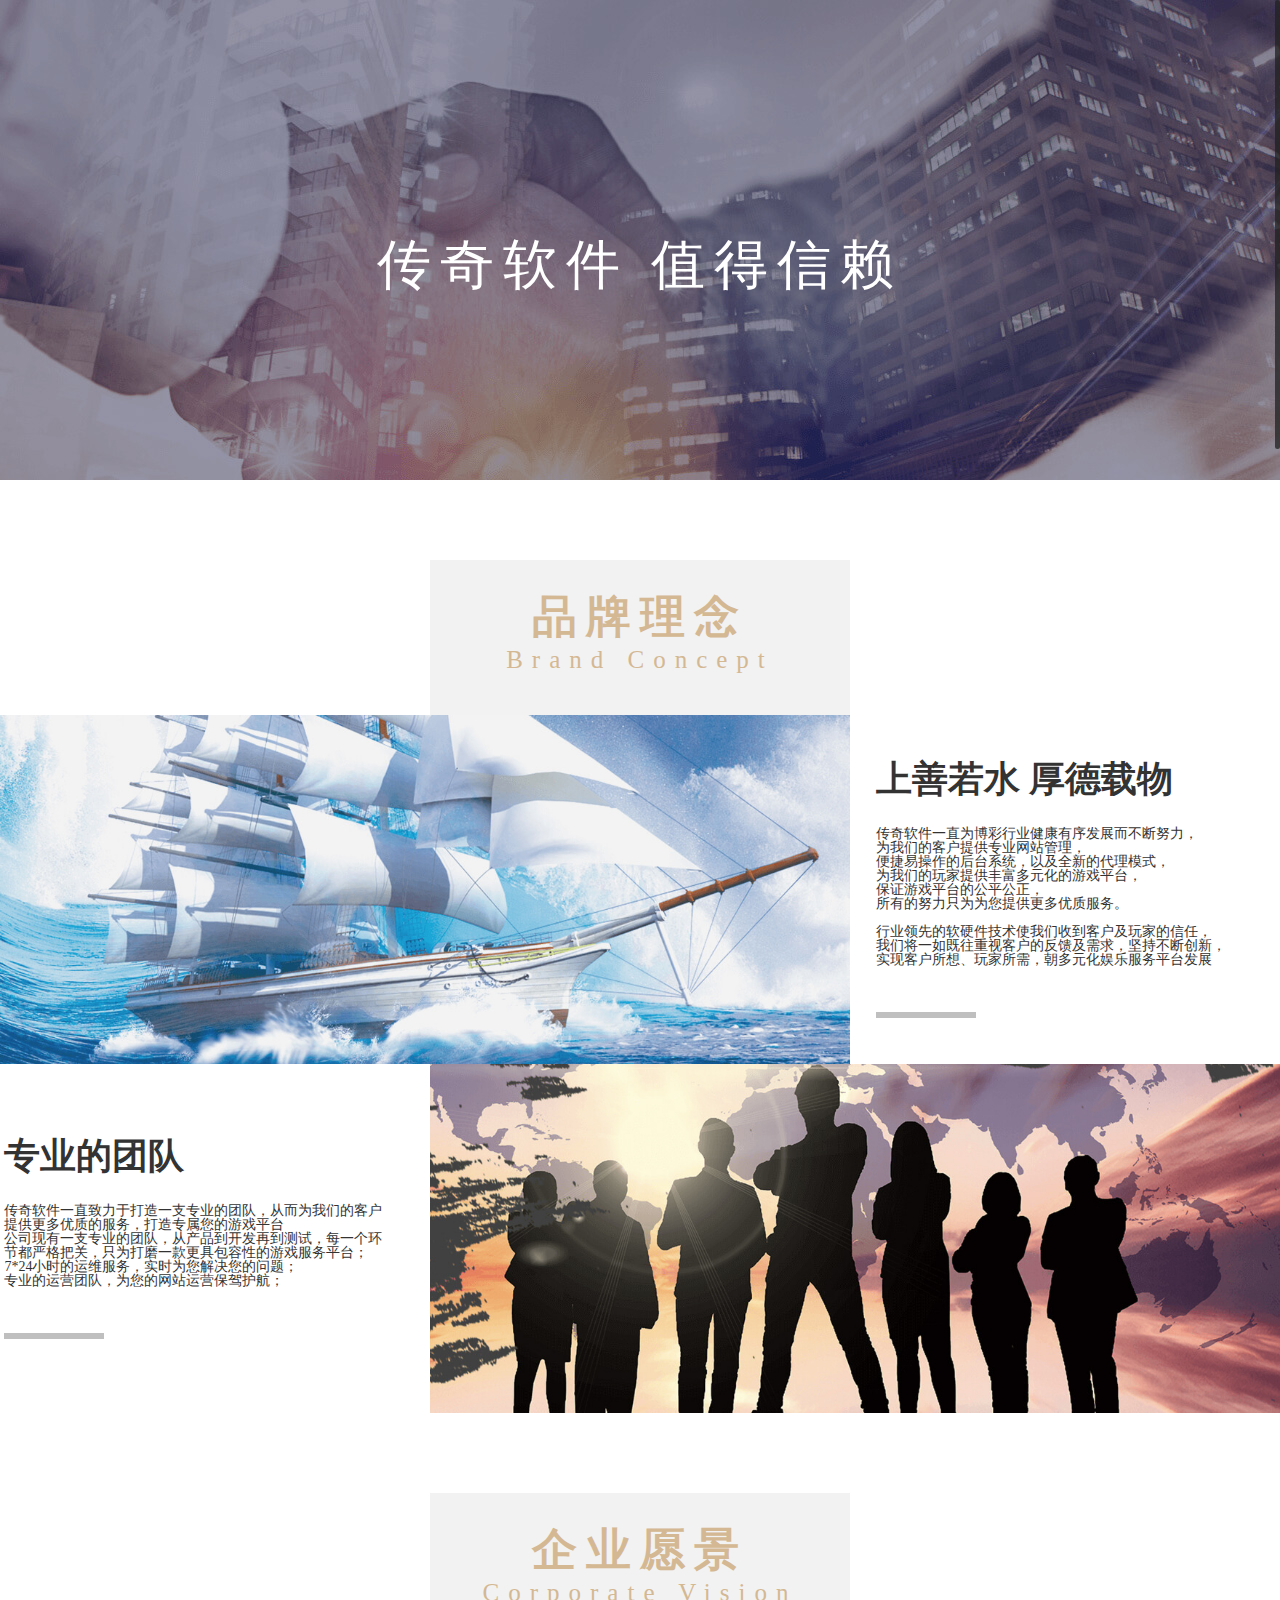
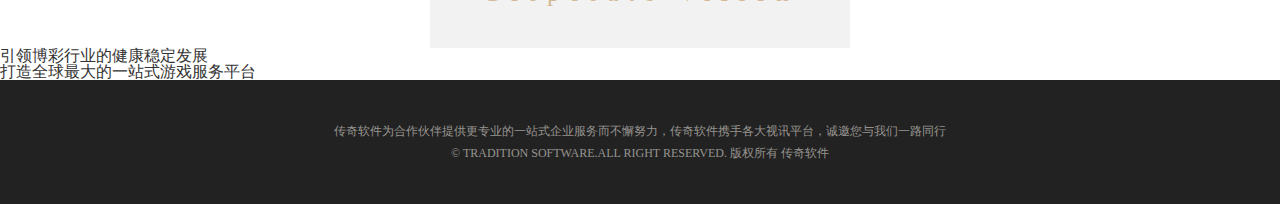
==== about.html @ b83f034d "20181106_up" ====
<!DOCTYPE html>
<html lang="en">

<head>
    <!-- Global site tag (gtag.js) - Google Analytics -->
    <script async src="https://www.googletagmanager.com/gtag/js?id=UA-107870706-2"></script>
    <script src="js/ga.js"></script>
    <!--gaend-->
    <meta charset="UTF-8">
    <meta name="viewport" content="width=device-width, initial-scale=1.0, user-scalable=no">
    <meta http-equiv="X-UA-Compatible" content="ie=edge">
    <title>关于我们</title>
    <link href="css/bootstrap.min.css" rel="stylesheet">
    <link rel="stylesheet" href="css/icomoon.css">
    <link rel="stylesheet" href="css/slick-theme.css">
    <link rel="stylesheet" href="css/slick.css">
    <link rel="stylesheet" href="css/animate.css">
	<link rel="stylesheet" href="css/colorbox.css">
    <link rel="stylesheet" href="stylesheets/style.css">
</head>
<style>

</style>

<body>
    <div>
        <div class="navbar anvbar-custom navbar-default navbar-fixed-top" role="navigation"></div>
        <section id="about">
            <div class="inpagetitlebanner abouttitlebanner">
                <div class="wow fadeInRight titlebannertxt">传奇软件 值得信赖</div>
            </div>
            <section>
                <div class="titlebox">
                    <h1 class="title parttitle">品牌理念
                        <div class="stitle">Brand Concept</div>
                    </h1>
                </div>
                <div class="rowbox">
                    <div class="img aboutpic_01">
                        <img src="images/about_01.jpg" alt="">
                    </div>
                    <article>
                        <div class="txtbox">
                            <div class="title">上善若水 厚德载物</div>
                            <div class="txt">
                                传奇软件一直为博彩行业健康有序发展而不断努力，<br/>
                                为我们的客户提供专业网站管理，<br/>
                                便捷易操作的后台系统，以及全新的代理模式，<br/>
                                为我们的玩家提供丰富多元化的游戏平台，<br/>
                                保证游戏平台的公平公正，<br/>
                                所有的努力只为为您提供更多优质服务。<br/><br/>

                                行业领先的软硬件技术使我们收到客户及玩家的信任，<br/>
                                我们将一如既往重视客户的反馈及需求，坚持不断创新，<br/>
                                实现客户所想、玩家所需，朝多元化娱乐服务平台发展
                            </div>
                            <div class="txtline"></div> 
                        </div>
                        
                    </article>
                </div>
                <div class="rowbox">
                    <article>
                        <div class="txtbox lefttxtbox">
                            <div class="title">专业的团队</div>
                            <div class="txt">
                                传奇软件一直致力于打造一支专业的团队，从而为我们的客户提供更多优质的服务，打造专属您的游戏平台
                                <ul class="list">
                                    <li>公司现有一支专业的团队，从产品到开发再到测试，每一个环节都严格把关，只为打磨一款更具包容性的游戏服务平台；</li>
                                    <li>7*24小时的运维服务，实时为您解决您的问题；</li>
                                    <li>专业的运营团队，为您的网站运营保驾护航；</li>
                                </ul>
                            </div>
                            <div class="txtline"></div>
                        </div>
                        
                    </article>
                    <div class="img">
                        <img src="images/about_02.jpg" alt="">
                    </div>
                </div>
            </section>
            <section>
                <div class="titlebox">
                    <h1 class="title parttitle">企业愿景
                        <div class="stitle">Corporate Vision </div>
                    </h1>
                </div>
                <div class="rowbox">
                    <div class="title">
                        引领博彩行业的健康稳定发展<br/>打造全球最大的一站式游戏服务平台
                    </div>
                </div>
            </section>

        </section>
        <footer>
        </footer>
        <a href="# " class="toTop " href="# " title="top ">
            <span>
                <p class="arrow">
                </p>
            </span>
        </a>
    </div>
</body>
<script src="js/jquery-2.1.0.min.js"></script>
<script src="js/bootstrap.min.js"></script>
<script src="js/jquery.nicescroll.min.js"></script>
<script src="js/wow.min.js"></script>
<script src="js/jquery.colorbox.js"></script>
<script src="js/vue.js "></script>
<script src="js/data.js "></script>
<script src="js/slick.js "></script>
<script src="js/script.js"></script>
<script>
    var newsBanner;
    var Newsmodal = false;

    function ShowLightBox(light_box, boxModal) {
        document.getElementById(light_box).style.display = 'block';
        document.getElementById('fade').style.display = 'block';
        newsBanner = light_box;
        if (boxModal)
            Newsmodal = true;
        else Newsmodal = false;

    }

    function HideLightBox() {
        if (document.getElementById(newsBanner)) {
            document.getElementById(newsBanner).style.display = 'none';
            document.getElementById('fade').style.display = 'none';
            newsBanner = '';
        }
    }
    /*$(function(){
    	if(!getCookies("cancelAlert2")){
    	 initoutalertbox_fn0();
    	 addCookie("cancelAlert2","1",1);
       }
    })*/
    
    $(".searchbtn_mb,.prepage").click(function () {
            $(".searchbox_mb").toggleClass("searchactive");
        });
    $(".alertinfbox").click(function () {
        setTimeout('initoutalertbox_fn0()', 50) ;
    	;
    });
    $(".alertinfbox1").click(function () {
        setTimeout('initoutalertbox_fn1()', 50);
    });
    
    function initoutalertbox_fn0(){
        var alertboxw = $(window).width();
        if (alertboxw > 1200) { alertboxw = 1200; }
        var $form = $("#alertbox");
        $.colorbox({
            //iframe: true,
            inline: true,
            href: $form,
            width: alertboxw, //燈箱中間區塊的寬度
            fixed: true
        });
    }
    function initoutalertbox_fn1() {
        var alertboxw = $(window).width();
        if (alertboxw > 1200) { alertboxw = 1200; }
        var $form = $("#alertbox1");
        $.colorbox({
            //iframe: true,
            inline: true,
            href: $form,
            width: alertboxw, //燈箱中間區塊的寬度
            fixed: true
        });
    }
</script>

</html>
---- css/icomoon.css ----
@font-face {
  font-family: 'icomoon';
  src:  url('fonts/icomoon.eot?yfijqb');
  src:  url('fonts/icomoon.eot?yfijqb#iefix') format('embedded-opentype'),
    url('fonts/icomoon.ttf?yfijqb') format('truetype'),
    url('fonts/icomoon.woff?yfijqb') format('woff'),
    url('fonts/icomoon.svg?yfijqb#icomoon') format('svg');
  font-weight: normal;
  font-style: normal;
}

[class^="icon-"], [class*=" icon-"] {
  /* use !important to prevent issues with browser extensions that change fonts */
  font-family: 'icomoon' !important;
  speak: none;
  font-style: normal;
  font-weight: normal;
  font-variant: normal;
  text-transform: none;
  line-height: 1;

  /* Better Font Rendering =========== */
  -webkit-font-smoothing: antialiased;
  -moz-osx-font-smoothing: grayscale;
}

.icon-contact_message:before {
  content: "\e900";
  color: #000;
}
.icon-contact_name:before {
  content: "\e901";
}
.icon-contact_phone:before {
  content: "\e902";
}
.icon-index_02_svg01:before {
  content: "\e903";
  color: #000;
}
.icon-index_02_svg02:before {
  content: "\e904";
  color: #000;
}
.icon-index_02_svg03:before {
  content: "\e905";
  color: #000;
}
.icon-index_02_svg04:before {
  content: "\e906";
  color: #000;
}
.icon-index_02_svg05:before {
  content: "\e907";
  color: #000;
}
.icon-index_02_svg06:before {
  content: "\e908";
  color: #000;
}
.icon-information_download:before {
  content: "\e909";
}
.icon-information_news:before {
  content: "\e90a";
}
.icon-information_product:before {
  content: "\e90b";
}
.icon-information_search:before {
  content: "\e90c";
}
.icon-information_version:before {
  content: "\e90d";
}
.icon-mobile_main01:before {
  content: "\e90e";
}
.icon-mobile_main02:before {
  content: "\e90f";
}
.icon-mobile_main03:before {
  content: "\e910";
}
.icon-mobile_main04:before {
  content: "\e911";
}
.icon-mobile_main05:before {
  content: "\e912";
}
.icon-mobile_main06:before {
  content: "\e913";
}
.icon-mobile_main07:before {
  content: "\e914";
}
.icon-contact_mail:before {
  content: "\e915";
}
.icon-chevron-right:before {
  content: "\e916";
}
---- css/colorbox.css ----
/*
    Colorbox Core Style:
    The following CSS is consistent between example themes and should not be altered.
*/
#colorbox, #cboxOverlay, #cboxWrapper{position:absolute; top:0; left:0; z-index:9999; overflow:hidden;}
#cboxOverlay{position:fixed; width:100%; height:100%;}
#cboxMiddleLeft, #cboxBottomLeft{clear:left;}
#cboxContent{position:relative;}
#cboxLoadedContent{overflow:auto; -webkit-overflow-scrolling: touch;}
#cboxTitle{margin:0;}
#cboxLoadingOverlay, #cboxLoadingGraphic{position:absolute; top:0; left:0; width:100%; height:100%;}
#cboxPrevious, #cboxNext, #cboxClose, #cboxSlideshow{cursor:pointer;}
.cboxPhoto{float:left; margin:auto; border:0; display:block; max-width:none; -ms-interpolation-mode:bicubic;}
.cboxIframe{width:100%; height:100%; display:block; border:0;}
#colorbox, #cboxContent, #cboxLoadedContent{box-sizing:content-box; -moz-box-sizing:content-box; -webkit-box-sizing:content-box;}

/* 
    User Style:
    Change the following styles to modify the appearance of Colorbox.  They are
    ordered & tabbed in a way that represents the nesting of the generated HTML.
*/
#cboxOverlay{background:#000;}
#colorbox{outline:0;}
    #cboxContent{margin-top:20px;background:#000;}
        .cboxIframe{background:#fff;}
        #cboxError{padding:50px; border:1px solid #ccc;}
        #cboxLoadedContent{border:5px solid #000; background:#fff;}
        #cboxTitle{position:absolute; top:-15px; left:0;color:#fffae6;font-size: 12px; padding-left:7px;}
        #cboxCurrent{position:absolute; top:-15px; right:0px;color:#2a2a2a;font-size: 12px; padding-right:7px;}
        #cboxLoadingGraphic{background:url(../images/loading.gif) no-repeat center center;}

        /* these elements are buttons, and may need to have additional styles reset to avoid unwanted base styles */
        #cboxPrevious, #cboxNext, #cboxSlideshow, #cboxClose {border:0; padding:0; margin:0; overflow:visible; width:auto; background:none; }
        
        /* avoid outlines on :active (mouseclick), but preserve outlines on :focus (tabbed navigating) */
        #cboxPrevious:active, #cboxNext:active, #cboxSlideshow:active, #cboxClose:active {outline:0;}
        
        #cboxSlideshow{position:absolute; top:-20px; right:90px;color:#fffae6;font-size: 12px;}
        #cboxPrevious{position:absolute; top:50%; left:5px; margin-top:-32px; background:url(../images/controls.png) no-repeat top left; width:28px; height:65px; text-indent:-9999px;}
        #cboxPrevious:hover{background-position:bottom left;}
        #cboxNext{position:absolute; top:50%; right:5px; margin-top:-32px; background:url(../images/controls.png) no-repeat top right; width:28px; height:65px; text-indent:-9999px;}
        #cboxNext:hover{background-position:bottom right;}
        #cboxClose{position:absolute; top:5px; right:30px; display:block; background:url(../images/controls.png) no-repeat top center; width:38px; height:19px; text-indent:-9999px;}
        #cboxClose:hover{background-position:bottom center;}
---- stylesheets/style.css ----
@charset "UTF-8";
/* Welcome to Compass.
 * In this file you should write your main styles. (or centralize your imports)
 * Import this file using the following HTML or equivalent:
 * <link href="/stylesheets/screen.css" media="screen, projection" rel="stylesheet" type="text/css" /> */
/* http://meyerweb.com/eric/tools/css/reset/ 
   v2.0 | 20110126
   License: none (public domain)
*/
/* line 6, ../sass/reset.scss */
html, body, div, span, applet, object, iframe, h1, h2, h3, h4, h5, h6, p, blockquote, pre, a, abbr, acronym, address, big, cite, code, del, dfn, em, img, ins, kbd, q, s, samp, small, strike, strong, sub, sup, tt, var, b, u, i, center, dl, dt, dd, ol, ul, li, fieldset, form, label, legend, table, caption, tbody, tfoot, thead, tr, th, td, article, aside, canvas, details, embed, figure, figcaption, footer, header, hgroup, menu, nav, output, ruby, section, summary, time, mark, audio, video {
  margin: 0;
  padding: 0;
  border: 0;
  font-size: 100%;
  font: inherit;
  vertical-align: baseline;
}

/* HTML5 display-role reset for older browsers */
/* line 16, ../sass/reset.scss */
article, aside, details, figcaption, figure, footer, header, hgroup, menu, nav, section {
  display: block;
}

/* line 19, ../sass/reset.scss */
body {
  line-height: 1;
}

/* line 22, ../sass/reset.scss */
ol, ul {
  list-style: none;
}

/* line 25, ../sass/reset.scss */
blockquote, q {
  quotes: none;
}

/* line 29, ../sass/reset.scss */
blockquote:before, blockquote:after {
  content: '';
  content: none;
}

/* line 34, ../sass/reset.scss */
q:before, q:after {
  content: '';
  content: none;
}

/* line 38, ../sass/reset.scss */
table {
  border-collapse: collapse;
  border-spacing: 0;
}

/*zindex*/
/*linear-gradient*/
/*specify*/
/*keyframes*/
/*Responsive*/
/*radius*/
/*boxshadow*/
/*POS*/
/*clearfix*/
/*changebg*/
/*gridbox*/
/* line 37, ../sass/style.scss */
* {
  font: normal 14px/20px "Microsoft Yahei";
}

/* line 40, ../sass/style.scss */
a {
  text-decoration: none;
}

/*
*********useage*********
@include POS(475px,75px);
@include css3(transition,all 1s ease);
@include css3(box-shadow,0px 0px 14px #ffffff);
@include css3(border-radius,20px);
border: 2px solid #6d4b00;
left: calc(50% - 82.5px);
@include linear-gradient(#db3542, #bc2741);
@include range-width-in(0,0){}
@include ellipsistext();
@include linear-gradient($top, $bottom);

.btn_face{
    @include btn_style_face($color_main ,65px ,30px,$radius);
    @include hover_light();
}
.btn_line{
    @include btn_style_line($color_main ,65px ,30px,$radius);
}
.tablebox{
    @include table_style();
}


@media screen and (min-width: 0px) and (max-width:640px) {}
@media screen and (min-width: 641px) and (max-width:1200px) {}
@media screen and (min-width: 1201px) and (max-width:2000px) {}

*********animation*********
@include css3(transition,all 1s ease);
@include css3(animation,opacitylight 2s infinite linear);
@include keyframes(opacitylight) {
    0% {
        opacity: 0;
    }
    50% {
        opacity: 1;
    }
    100% {
        opacity: 0;
    }
}
*/
/*
@if $point == bigpc
    @media only screen and (max-width: 1440px)
        @content 
@if $point == pc
    @media only screen and (max-width: 1024px)
        @content 
@else if $point == pad 
    @media only screen and (max-width: 768px)  
        @content 
@else if $point == mobile 
    @media only screen and (max-width: 425px)   
        @content
*/
/* line 210, ../sass/style.scss */
body {
  background: #fff;
  font-family: "Microsoft Yahei";
}

/* line 215, ../sass/style.scss */
a {
  text-decoration: none;
}

/* line 219, ../sass/style.scss */
li {
  list-style: none;
}

/* line 223, ../sass/style.scss */
.stxt {
  font-size: 14px;
  line-height: 25px;
}

/* line 227, ../sass/style.scss */
.stitle {
  font-size: 18px;
  line-height: 50px;
  font-weight: 900;
}

/* line 233, ../sass/style.scss */
select {
  -webkit-box-shadow: 0px 0px 14px #ffffff;
  -moz-box-shadow: 0px 0px 14px #ffffff;
  -ms-box-shadow: 0px 0px 14px #ffffff;
  -o-box-shadow: 0px 0px 14px #ffffff;
  box-shadow: 0px 0px 14px #ffffff;
  border: 0px;
  line-height: 30px;
  height: 30px;
  padding: 0 7px;
  /*很关键：将默认的select选择框样式清除*/
  appearance: none;
  -moz-appearance: none;
  -webkit-appearance: none;
  padding-right: 20px;
  cursor: pointer;
  min-width: 80px;
}

/* line 249, ../sass/style.scss */
input {
  border: 1px solid #3e8ef0;
  background: transparent;
  line-height: 28px;
  height: 28px;
  padding: 0 10px;
  -webkit-transition: all 0.2s ease;
  -moz-transition: all 0.2s ease;
  -ms-transition: all 0.2s ease;
  -o-transition: all 0.2s ease;
  transition: all 0.2s ease;
  width: 145px;
}

/* line 258, ../sass/style.scss */
.visual {
  min-height: 100vh;
  color: #fff;
  padding: 1em;
  position: relative;
  overflow: hidden;
  display: -webkit-flex;
  display: flex;
  align-items: center;
  -webkit-align-items: center;
}

/* line 266, ../sass/style.scss */
.inpage_full {
  padding: 1em 1em 8em 1em;
  min-height: 100vh;
  display: -webkit-flex;
  display: -ms-flexbox;
  display: flex;
  -webkit-align-items: center;
  -ms-flex-align: center;
  align-items: center;
}
/* line 275, ../sass/style.scss */
.inpage_full .container {
  z-index: 5;
  position: relative;
}
@media screen and (min-width: 0) and (max-width: 767px) {
  /* line 266, ../sass/style.scss */
  .inpage_full {
    padding: 10% 1em 10% 1em;
  }
  /* line 281, ../sass/style.scss */
  .inpage_full .container {
    padding: 15px;
  }
}

/* line 286, ../sass/style.scss */
.wrapper {
  width: 100%;
  height: auto;
  margin: 0 auto;
  min-width: 1000px;
}

/* line 292, ../sass/style.scss */
.wrapper_in {
  max-width: 1000px;
  width: 100%;
  height: 100%;
  margin: 0 auto;
  position: relative;
}

/* line 299, ../sass/style.scss */
.gridbox li {
  height: 100px;
  float: left;
  margin-right: 5%;
  margin-bottom: 5%;
  width: 16%;
  background: #000;
}
/* line 181, ../sass/mixin.scss */
.gridbox li:nth-child(5n) {
  margin-right: 0;
}
/* line 303, ../sass/style.scss */
.gridbox li img {
  width: 100%;
}

@media screen and (min-width: 0) and (max-width: 767px) {
  /* line 307, ../sass/style.scss */
  .pc_show {
    display: none;
  }
}

/* line 312, ../sass/style.scss */
.mb_show {
  display: none;
}
@media screen and (min-width: 0) and (max-width: 767px) {
  /* line 312, ../sass/style.scss */
  .mb_show {
    display: block;
  }
}

/* line 318, ../sass/style.scss */
.fullbtn {
  width: 180px;
  height: 50px;
  color: #fff;
  background: #c6b694;
  line-height: 50px;
  text-align: center;
  cursor: pointer;
  vertical-align: middle;
  padding: 0 5px;
  -webkit-border-radius: 4px;
  -moz-border-radius: 4px;
  -ms-border-radius: 4px;
  -o-border-radius: 4px;
  border-radius: 4px;
  position: relative;
}
/* line 95, ../sass/style.scss */
.fullbtn:after {
  width: 100%;
  height: 100%;
  top: 0;
  left: 0;
  position: absolute;
  content: "";
  background: rgba(255, 255, 255, 0);
  -webkit-transition: all 0.2s ease;
  -moz-transition: all 0.2s ease;
  -ms-transition: all 0.2s ease;
  -o-transition: all 0.2s ease;
  transition: all 0.2s ease;
}
/* line 107, ../sass/style.scss */
.fullbtn:hover:after {
  background: rgba(255, 255, 255, 0.25);
}

/*navbar*/
/* line 323, ../sass/style.scss */
.navbar {
  -webkit-transition: all 0.3s ease;
  -moz-transition: all 0.3s ease;
  -ms-transition: all 0.3s ease;
  -o-transition: all 0.3s ease;
  transition: all 0.3s ease;
  top: -100px;
  background-color: rgba(0, 0, 0, 0.8);
  -webkit-animation: navin 0.3s linear forwards;
  -moz-animation: navin 0.3s linear forwards;
  -ms-animation: navin 0.3s linear forwards;
  -o-animation: navin 0.3s linear forwards;
  animation: navin 0.3s linear forwards;
}
@-webkit-keyframes navin {
  0% {
    opacity: 0;
    top: -100px;
  }
  100% {
    opacity: 1;
    top: 0;
  }
}
@-moz-keyframes navin {
  0% {
    opacity: 0;
    top: -100px;
  }
  100% {
    opacity: 1;
    top: 0;
  }
}
@-o-keyframes navin {
  0% {
    opacity: 0;
    top: -100px;
  }
  100% {
    opacity: 1;
    top: 0;
  }
}
@keyframes navin {
  0% {
    opacity: 0;
    top: -100px;
  }
  100% {
    opacity: 1;
    top: 0;
  }
}
@media screen and (min-width: 0) and (max-width: 425px) {
  /* line 323, ../sass/style.scss */
  .navbar {
    background-color: #040227;
  }
}

@media screen and (min-width: 0) and (max-width: 767px) {
  /* line 342, ../sass/style.scss */
  .navbar-nav {
    margin-top: 0px;
  }
}

/* line 347, ../sass/style.scss */
.navbar-default {
  border-color: transparent;
}
/* line 349, ../sass/style.scss */
.navbar-default .navbar-nav > li > a {
  line-height: 45px;
  color: #fff;
  text-align: center;
  padding: 10px 20px;
  font-weight: 100;
}
@media screen and (min-width: 0) and (max-width: 768px) {
  /* line 349, ../sass/style.scss */
  .navbar-default .navbar-nav > li > a {
    line-height: 30px;
  }
}
@media screen and (min-width: 0) and (max-width: 1024px) {
  /* line 349, ../sass/style.scss */
  .navbar-default .navbar-nav > li > a {
    padding: 10px;
  }
}
/* line 361, ../sass/style.scss */
.navbar-default .navbar-nav > li > a:hover, .navbar-default .navbar-nav > li > a:focus {
  color: rgba(255, 255, 255, 0.8);
}
/* line 366, ../sass/style.scss */
.navbar-default .activecolor a {
  color: #d4b893 !important;
}

/* line 371, ../sass/style.scss */
.navbar-collapse {
  max-height: 100%;
}

/* line 374, ../sass/style.scss */
.navbar-brand {
  padding: 0 8px;
}
@media screen and (min-width: 0) and (max-width: 768px) {
  /* line 374, ../sass/style.scss */
  .navbar-brand {
    padding: 0;
  }
}
/* line 379, ../sass/style.scss */
.navbar-brand img {
  height: 60px;
  margin: 0 1.2vw;
}
@media screen and (min-width: 0) and (max-width: 768px) {
  /* line 379, ../sass/style.scss */
  .navbar-brand img {
    height: 50px;
  }
}

/* line 387, ../sass/style.scss */
.navbar-toggle {
  margin-top: 15px;
  border: none !important;
}
/* line 390, ../sass/style.scss */
.navbar-toggle:hover {
  background-color: transparent !important;
}
/* line 393, ../sass/style.scss */
.navbar-toggle span.icon-bar {
  position: relative;
  -webkit-transition: 0.3s;
  -moz-transition: 0.3s;
  -ms-transition: 0.3s;
  -o-transition: 0.3s;
  transition: 0.3s;
}

/* line 400, ../sass/style.scss */
.navbar-toggle:not(.collapsed) span.icon-bar:nth-child(2) {
  top: 6px;
  -webkit-transform: rotate(45deg);
  -moz-transform: rotate(45deg);
  -ms-transform: rotate(45deg);
  -o-transform: rotate(45deg);
  transform: rotate(45deg);
}
/* line 405, ../sass/style.scss */
.navbar-toggle:not(.collapsed) span.icon-bar:nth-child(3) {
  opacity: 0;
}
/* line 408, ../sass/style.scss */
.navbar-toggle:not(.collapsed) span.icon-bar:nth-child(4) {
  top: -6px;
  -webkit-transform: rotate(-45deg);
  -moz-transform: rotate(-45deg);
  -ms-transform: rotate(-45deg);
  -o-transform: rotate(-45deg);
  transform: rotate(-45deg);
}

/* line 414, ../sass/style.scss */
.navbar-default .navbar-toggle:hover, .navbar-default .navbar-toggle:focus {
  background: rgba(255, 255, 255, 0.2);
}

/* line 417, ../sass/style.scss */
.navbar-default .navbar-nav > .open > a, .navbar-default .navbar-nav > .open > a:hover, .navbar-default .navbar-nav > .open > a:focus {
  background-color: transparent;
  color: #fff;
}

/* line 421, ../sass/style.scss */
.navbar-color, .custom-collapse {
  background-color: #03030a;
  -webkit-transform: 1.2s;
  -moz-transform: 1.2s;
  -ms-transform: 1.2s;
  -o-transform: 1.2s;
  transform: 1.2s;
}

/* line 427, ../sass/style.scss */
.dropdown-menu {
  color: #040227;
  background-color: white;
  border: 1px solid rgba(4, 2, 39, 0.7);
  border-top: 3px solid rgba(4, 2, 39, 0.7);
  box-shadow: 0 0 5px rgba(0, 0, 0, 0.05);
}
@media screen and (min-width: 0) and (max-width: 768px) {
  /* line 427, ../sass/style.scss */
  .dropdown-menu {
    width: 100%;
    border: none;
  }
}
/* line 437, ../sass/style.scss */
.dropdown-menu li {
  padding: 10px 5px;
}
@media screen and (min-width: 0) and (max-width: 768px) {
  /* line 437, ../sass/style.scss */
  .dropdown-menu li {
    background-color: rgba(255, 255, 255, 0.8);
    color: #444;
    width: 100%;
  }
}

/* line 448, ../sass/style.scss */
.dropdown:hover > .dropdown-menu {
  background-color: white;
  display: block;
}

/* line 452, ../sass/style.scss */
.dropdown-menu > li > a {
  text-align: center;
}

/* line 455, ../sass/style.scss */
.dropdown-menu > li > a:hover {
  transition: all 0.5s;
  background-color: transparent;
  color: #ff6d00;
}

/* line 460, ../sass/style.scss */
.navbar-nav .open .dropdown-menu {
  position: static;
  float: none;
  width: auto;
  margin-top: 0;
  background-color: transparent;
  border: 0;
  box-shadow: none;
}

/* line 469, ../sass/style.scss */
.inpagetitlebanner {
  width: 100%;
  min-height: 480px;
  background-attachment: fixed;
  background-position: top center;
  background-size: 1920px 480px;
  background-repeat: no-repeat;
  color: #fff;
  font-size: 60px;
  font-size: 6vmin;
  letter-spacing: 10px;
  letter-spacing: 1vmin;
  padding-top: 50px;
}
@media screen and (min-width: 0) and (max-width: 768px) {
  /* line 469, ../sass/style.scss */
  .inpagetitlebanner {
    font-size: 30px;
    font-size: 8vmin;
    letter-spacing: 6px;
    letter-spacing: 2vmin;
    background-size: cover;
    background-attachment: scroll;
    min-height: 300px;
  }
}

/*scroll next*/
/* line 493, ../sass/style.scss */
a.scroll {
  color: #fff;
  position: absolute;
  bottom: 50px;
  left: 50%;
  z-index: 2;
  display: inline-block;
  -webkit-transform: translate(-50%, -50%);
  -moz-transform: translate(-50%, -50%);
  -ms-transform: translate(-50%, -50%);
  -o-transform: translate(-50%, -50%);
  transform: translate(-50%, -50%);
  letter-spacing: 0.1em;
  text-decoration: none;
  transition: opacity 0.3s;
}
/* line 504, ../sass/style.scss */
a.scroll span.arrow {
  -webkit-transition: all 600ms cubic-bezier(0.17, 0.67, 0.83, 0.67);
  -moz-transition: all 600ms cubic-bezier(0.17, 0.67, 0.83, 0.67);
  -ms-transition: all 600ms cubic-bezier(0.17, 0.67, 0.83, 0.67);
  -o-transition: all 600ms cubic-bezier(0.17, 0.67, 0.83, 0.67);
  transition: all 600ms cubic-bezier(0.17, 0.67, 0.83, 0.67);
  -webkit-transform: rotate(-45deg);
  -moz-transform: rotate(-45deg);
  -ms-transform: rotate(-45deg);
  -o-transform: rotate(-45deg);
  transform: rotate(-45deg);
  position: absolute;
  top: 20px;
  left: 50%;
  border-left: 4px solid #fff;
  border-bottom: 4px solid #fff;
  border-radius: 4px;
  margin-left: -15px;
  box-sizing: border-box;
  width: 30px;
  height: 30px;
  -webkit-animation: moveopacitylight 1s infinite linear;
  -moz-animation: moveopacitylight 1s infinite linear;
  -ms-animation: moveopacitylight 1s infinite linear;
  -o-animation: moveopacitylight 1s infinite linear;
  animation: moveopacitylight 1s infinite linear;
}
@-webkit-keyframes moveopacitylight {
  0% {
    top: 10px;
    opacity: 0;
  }
  80% {
    opacity: 1;
  }
  100% {
    top: 30px;
    opacity: 0;
  }
}
@-moz-keyframes moveopacitylight {
  0% {
    top: 10px;
    opacity: 0;
  }
  80% {
    opacity: 1;
  }
  100% {
    top: 30px;
    opacity: 0;
  }
}
@-o-keyframes moveopacitylight {
  0% {
    top: 10px;
    opacity: 0;
  }
  80% {
    opacity: 1;
  }
  100% {
    top: 30px;
    opacity: 0;
  }
}
@keyframes moveopacitylight {
  0% {
    top: 10px;
    opacity: 0;
  }
  80% {
    opacity: 1;
  }
  100% {
    top: 30px;
    opacity: 0;
  }
}
/* line 533, ../sass/style.scss */
a.scroll_light {
  color: #d4b893;
}
/* line 535, ../sass/style.scss */
a.scroll_light span.arrow {
  border-left: 4px solid #d4b893;
  border-bottom: 4px solid #d4b893;
}

/* line 540, ../sass/style.scss */
h1.parttitle {
  color: #333333;
  font-size: 48px;
  font-size: 5vmin;
  letter-spacing: 10px;
  letter-spacing: 1vmin;
  width: 100%;
  text-align: center;
  font-weight: 900;
  margin: 40px auto;
  margin-top: 5rem;
}
@media screen and (min-width: 0) and (max-width: 768px) {
  /* line 540, ../sass/style.scss */
  h1.parttitle {
    font-size: 30px;
    font-size: 10vmin;
    letter-spacing: 10px;
    letter-spacing: 1vmin;
  }
}

/*alertbox*/
/* line 559, ../sass/style.scss */
#alerthind {
  display: none;
}

/* line 562, ../sass/style.scss */
#alertbox {
  padding-top: 60px;
}

/* line 563, ../sass/style.scss */
#alertbox1 {
  padding-top: 80px;
}

/* line 564, ../sass/style.scss */
#alertbox, #alertbox1 {
  color: #222222;
}
/* line 566, ../sass/style.scss */
#alertbox span.redtxt, #alertbox1 span.redtxt {
  color: #ff0000;
}
/* line 569, ../sass/style.scss */
#alertbox span.underline, #alertbox1 span.underline {
  text-decoration: underline;
}
/* line 572, ../sass/style.scss */
#alertbox .title, #alertbox1 .title {
  font-size: 30px;
  line-height: 60px;
  letter-spacing: 3px;
  text-align: center;
  color: #fff;
  font-weight: 100;
}
@media only screen and (max-width: 768px) {
  /* line 572, ../sass/style.scss */
  #alertbox .title, #alertbox1 .title {
    font-size: 30px;
    line-height: 40px;
  }
}
@media only screen and (max-width: 425px) {
  /* line 572, ../sass/style.scss */
  #alertbox .title, #alertbox1 .title {
    font-size: 16px;
    line-height: 35px;
  }
}
/* line 588, ../sass/style.scss */
#alertbox .titleline, #alertbox1 .titleline {
  width: 45px;
  margin: 10px auto;
  border-bottom: 1px solid #222222;
}
/* line 593, ../sass/style.scss */
#alertbox .time, #alertbox1 .time {
  color: #9f9f9f;
  text-align: center;
}
/* line 597, ../sass/style.scss */
#alertbox .txt, #alertbox1 .txt {
  width: 80%;
  margin: 15px auto;
  padding-bottom: 80px;
  color: #888888;
}
@media screen and (min-width: 0) and (max-width: 768px) {
  /* line 597, ../sass/style.scss */
  #alertbox .txt, #alertbox1 .txt {
    width: 95%;
  }
}
/* line 605, ../sass/style.scss */
#alertbox .txt .txtcenter, #alertbox1 .txt .txtcenter {
  text-align: center;
}
/* line 607, ../sass/style.scss */
#alertbox .txt .txtcenter a, #alertbox1 .txt .txtcenter a {
  text-decoration: none;
}
/* line 611, ../sass/style.scss */
#alertbox .txt .inpagebtn, #alertbox1 .txt .inpagebtn {
  background: #ff6d00;
  padding: 10px;
  margin: 15px auto;
  text-align: center;
  color: #fff;
  cursor: pointer;
}
/* line 619, ../sass/style.scss */
#alertbox .txt table, #alertbox1 .txt table {
  margin: 0 auto;
  width: 100%;
}
/* line 623, ../sass/style.scss */
#alertbox .txt table tr:nth-child(1), #alertbox1 .txt table tr:nth-child(1) {
  background-color: #888888;
  color: #fff;
}
/* line 627, ../sass/style.scss */
#alertbox .txt table tr td, #alertbox1 .txt table tr td {
  border: 1px solid #888888;
  text-align: center;
  padding: 10px 5px;
  line-height: 25px;
}
/* line 633, ../sass/style.scss */
#alertbox .txt table tr .datembnone, #alertbox1 .txt table tr .datembnone {
  display: none;
}
/* line 638, ../sass/style.scss */
#alertbox .txt .txtleft, #alertbox1 .txt .txtleft {
  text-align: left;
}
/* line 642, ../sass/style.scss */
#alertbox .txtmain, #alertbox1 .txtmain {
  font-size: 16px;
  font-weight: 900;
}
/* line 646, ../sass/style.scss */
#alertbox .alertbannerimg, #alertbox1 .alertbannerimg {
  width: 100%;
}
/* line 649, ../sass/style.scss */
#alertbox .alertcontent, #alertbox1 .alertcontent {
  min-height: 35vh;
  max-height: 70vh;
}
@media screen and (min-width: 0) and (max-width: 600px) {
  /* line 649, ../sass/style.scss */
  #alertbox .alertcontent, #alertbox1 .alertcontent {
    height: 85vh;
  }
}
/* line 656, ../sass/style.scss */
#alertbox .btnline, #alertbox1 .btnline {
  position: fixed;
  text-align: center;
  width: 100%;
  bottom: 10vh;
  left: 0;
  z-index: 10;
}
@media screen and (min-width: 0) and (max-width: 600px) {
  /* line 656, ../sass/style.scss */
  #alertbox .btnline, #alertbox1 .btnline {
    bottom: 2vh;
    height: 25vh;
  }
}
/* line 667, ../sass/style.scss */
#alertbox .btnline .alertbtn, #alertbox1 .btnline .alertbtn {
  display: inline-block;
  min-width: 250px;
  line-height: 50px;
  font-size: 20px;
  height: 50px;
  color: #fff;
  border: 2px solid #fff;
  border-radius: 50px;
  margin: 5px 20px;
  cursor: pointer;
  transition: all 0.3s;
}
@media screen and (min-width: 0) and (max-width: 600px) {
  /* line 667, ../sass/style.scss */
  #alertbox .btnline .alertbtn, #alertbox1 .btnline .alertbtn {
    background: #000;
  }
}
/* line 682, ../sass/style.scss */
#alertbox .btnline .alertbtn:hover, #alertbox1 .btnline .alertbtn:hover {
  background: #ffffff;
  color: #000;
}

/* line 690, ../sass/style.scss */
#alertbox1 .newsconttitlebox {
  position: relative;
  display: -webkit-flex;
  display: flex;
  align-items: center;
  -webkit-align-items: center;
  -webkit-justify-content: center;
  -ms-flex-pack: center;
  justify-content: center;
}
/* line 696, ../sass/style.scss */
#alertbox1 .newsconttitlebox .time {
  position: absolute;
  right: 0;
  bottom: 0;
}
/* line 701, ../sass/style.scss */
#alertbox1 .newsconttitlebox .title_active {
  background: #bb853d !important;
  color: #fff !important;
}
/* line 705, ../sass/style.scss */
#alertbox1 .newsconttitlebox .newtag {
  -webkit-border-radius: 20px;
  -moz-border-radius: 20px;
  -ms-border-radius: 20px;
  -o-border-radius: 20px;
  border-radius: 20px;
  background: #ffe6c4;
  color: #bb8033;
  line-height: 20px;
  font-size: 18px;
  padding: 5px 20px;
  margin-right: 10px;
}

/* line 717, ../sass/style.scss */
.newsalert .alertcontent {
  min-height: 35vh !important;
  max-height: 85vh !important;
}

/* line 721, ../sass/style.scss */
.alertboxtwo .alertcontent {
  height: 70vh !important;
}
@media screen and (min-width: 0) and (max-width: 600px) {
  /* line 723, ../sass/style.scss */
  .alertboxtwo .btnline {
    height: 15vh !important;
  }
}

/* line 730, ../sass/style.scss */
#cboxContent {
  background: none;
}
/* line 732, ../sass/style.scss */
#cboxContent #cboxClose {
  height: 26px;
  top: 16px;
  right: 10px;
}
/* line 737, ../sass/style.scss */
#cboxContent .newsconttitlebox {
  background: #D4B893;
  height: 60px;
  position: absolute;
  width: 100%;
  top: 0;
  -webkit-border-radius: 20px 20px 0 0;
  -moz-border-radius: 20px 20px 0 0;
  -ms-border-radius: 20px 20px 0 0;
  -o-border-radius: 20px 20px 0 0;
  border-radius: 20px 20px 0 0;
}
/* line 745, ../sass/style.scss */
#cboxContent #cboxLoadedContent {
  border: none;
  background: none;
  background: #fff;
  -ms-overflow-style: none;
  overflow: -moz-scrollbars-none;
  -webkit-border-radius: 20px;
  -moz-border-radius: 20px;
  -ms-border-radius: 20px;
  -o-border-radius: 20px;
  border-radius: 20px;
}
/* line 751, ../sass/style.scss */
#cboxContent #cboxLoadedContent::-webkit-scrollbar {
  width: 0 !important;
}
/* line 754, ../sass/style.scss */
#cboxContent button {
  transition: background 0s;
}
/* line 756, ../sass/style.scss */
#cboxContent button:hover {
  transition: background 0s;
}

/*index*/
/* line 759, ../sass/style.scss */
#index_main {
  background: url(../images/index_01.jpg) center;
  background-size: cover;
  background-attachment: fixed;
  display: -webkit-flex;
  display: flex;
  align-items: center;
  -webkit-align-items: center;
  position: relative;
  overflow: hidden;
}
/* line 766, ../sass/style.scss */
#index_main .stxt {
  color: #6581b4;
}

/* line 770, ../sass/style.scss */
#index_why {
  background: url(../images/index_02.jpg) center;
  background-size: cover;
  background-attachment: fixed;
}
/* line 775, ../sass/style.scss */
#index_why .rowbox li {
  padding: 2%;
  text-align: center;
  flex-grow: 1;
  cursor: pointer;
  width: calc(100% / 3);
}
@media screen and (min-width: 0) and (max-width: 768px) {
  /* line 775, ../sass/style.scss */
  #index_why .rowbox li {
    width: 100%;
  }
}
/* line 785, ../sass/style.scss */
#index_why .rowbox li:hover .circle {
  -webkit-transform: rotatey(360deg);
  -moz-transform: rotatey(360deg);
  -ms-transform: rotatey(360deg);
  -o-transform: rotatey(360deg);
  transform: rotatey(360deg);
}
/* line 787, ../sass/style.scss */
#index_why .rowbox li:hover .circle i:before {
  color: #525a67;
}
/* line 792, ../sass/style.scss */
#index_why .rowbox li .circle {
  -webkit-border-radius: 50%;
  -moz-border-radius: 50%;
  -ms-border-radius: 50%;
  -o-border-radius: 50%;
  border-radius: 50%;
  -webkit-transition: all 0.3s ease;
  -moz-transition: all 0.3s ease;
  -ms-transition: all 0.3s ease;
  -o-transition: all 0.3s ease;
  transition: all 0.3s ease;
  border: 3px solid #525a67;
  padding: 1.5em;
  display: table;
  margin: 0 auto;
}
/* line 800, ../sass/style.scss */
#index_why .rowbox li .circle i:before {
  -webkit-transition: all 0.3s ease;
  -moz-transition: all 0.3s ease;
  -ms-transition: all 0.3s ease;
  -o-transition: all 0.3s ease;
  transition: all 0.3s ease;
  font-size: 120px;
  color: #a9b1b7;
}

/* line 810, ../sass/style.scss */
#index_crate {
  background: url(../images/index_03.jpg) center;
  background-size: cover;
  background-attachment: fixed;
}
/* line 815, ../sass/style.scss */
#index_crate .rowbox li {
  background: url(../images/index_02_pagepic.png) top repeat;
  padding: 2%;
  margin: 1% .25%;
  text-align: center;
  flex-grow: 1;
  cursor: pointer;
  width: calc(98% / 4);
  min-height: 55vh;
  padding-top: 10%;
  -webkit-transition: all 0.3s ease;
  -moz-transition: all 0.3s ease;
  -ms-transition: all 0.3s ease;
  -o-transition: all 0.3s ease;
  transition: all 0.3s ease;
}
@media screen and (min-width: 0) and (max-width: 768px) {
  /* line 815, ../sass/style.scss */
  #index_crate .rowbox li {
    min-height: 40vh;
    width: 100%;
  }
  /* line 829, ../sass/style.scss */
  #index_crate .rowbox li .stitle {
    color: #d4b893 !important;
  }
  /* line 830, ../sass/style.scss */
  #index_crate .rowbox li .stxt {
    color: #d4b893 !important;
    margin-top: 5% !important;
  }
  /* line 831, ../sass/style.scss */
  #index_crate .rowbox li .circle {
    border: 1px solid #d4b893 !important;
  }
}
/* line 833, ../sass/style.scss */
#index_crate .rowbox li:nth-child(1) {
  background-position: 25%;
}
/* line 836, ../sass/style.scss */
#index_crate .rowbox li:nth-child(2) {
  background-position: 50%;
}
/* line 839, ../sass/style.scss */
#index_crate .rowbox li:nth-child(3) {
  background-position: 75%;
}
/* line 842, ../sass/style.scss */
#index_crate .rowbox li .circle {
  -webkit-border-radius: 50%;
  -moz-border-radius: 50%;
  -ms-border-radius: 50%;
  -o-border-radius: 50%;
  border-radius: 50%;
  -webkit-transition: all 0.3s ease;
  -moz-transition: all 0.3s ease;
  -ms-transition: all 0.3s ease;
  -o-transition: all 0.3s ease;
  transition: all 0.3s ease;
  display: -webkit-flex;
  display: flex;
  align-items: center;
  -webkit-align-items: center;
  border: 1px solid #8a8a96;
  margin: 0 auto;
  width: 65px;
  height: 65px;
}
/* line 850, ../sass/style.scss */
#index_crate .rowbox li .circle .stitle {
  font-size: 45px;
  color: #8a8a96;
  width: 100%;
}
/* line 856, ../sass/style.scss */
#index_crate .rowbox li .stxt {
  margin-top: 25%;
  font-size: 16px;
  line-height: 30px;
  color: #8a8a96;
  letter-spacing: 3px;
}
@media screen and (min-width: 769px) {
  /* line 866, ../sass/style.scss */
  #index_crate .rowbox li:hover {
    -webkit-transform: scale(1.1) !important;
    -moz-transform: scale(1.1) !important;
    -ms-transform: scale(1.1) !important;
    -o-transform: scale(1.1) !important;
    transform: scale(1.1) !important;
  }
  /* line 868, ../sass/style.scss */
  #index_crate .rowbox li:hover .stitle {
    color: #d4b893 !important;
  }
  /* line 869, ../sass/style.scss */
  #index_crate .rowbox li:hover .stxt {
    color: #d4b893;
  }
  /* line 870, ../sass/style.scss */
  #index_crate .rowbox li:hover .circle {
    border: 1px solid #d4b893;
  }
  /* line 874, ../sass/style.scss */
  #index_crate .rowbox:hover li {
    -webkit-transform: scale(0.9);
    -moz-transform: scale(0.9);
    -ms-transform: scale(0.9);
    -o-transform: scale(0.9);
    transform: scale(0.9);
  }
}

/* line 881, ../sass/style.scss */
#index_pay {
  background: url(../images/index_02.jpg) center;
  background-size: cover;
  background-attachment: fixed;
}
/* line 885, ../sass/style.scss */
#index_pay .container {
  width: 100% !important;
}
@media screen and (min-width: 0) and (max-width: 768px) {
  /* line 888, ../sass/style.scss */
  #index_pay .rowbox {
    -webkit-flex-direction: column;
    -ms-flex-direction: column;
    flex-direction: column;
  }
}
/* line 895, ../sass/style.scss */
#index_pay .rowbox .payimg img {
  width: 100%;
}
/* line 899, ../sass/style.scss */
#index_pay .rowbox > * {
  width: 50%;
  flex-grow: 1;
}
@media screen and (min-width: 0) and (max-width: 768px) {
  /* line 899, ../sass/style.scss */
  #index_pay .rowbox > * {
    width: 100%;
  }
}
/* line 907, ../sass/style.scss */
#index_pay .listbox {
  -webkit-flex-direction: column;
  -ms-flex-direction: column;
  flex-direction: column;
  padding: 8% 0;
}
/* line 912, ../sass/style.scss */
#index_pay .listbox li {
  flex-grow: 1;
  height: 25%;
}
@media screen and (min-width: 0) and (max-width: 768px) {
  /* line 912, ../sass/style.scss */
  #index_pay .listbox li {
    line-height: 20px;
    padding-bottom: 10px;
    font-size: 14px;
  }
}
@media screen and (min-width: 769px) {
  /* line 921, ../sass/style.scss */
  #index_pay .listbox li:before {
    content: '●';
    margin-right: 20px;
    color: #d4b893;
    font-size: 20px;
  }
}

/* line 931, ../sass/style.scss */
#index_newgame {
  background: url(../images/index_05.jpg) center;
  background-size: cover;
  background-attachment: fixed;
}
/* line 935, ../sass/style.scss */
#index_newgame .rowbox {
  -webkit-flex-direction: column;
  -ms-flex-direction: column;
  flex-direction: column;
  margin-top: 5%;
}
/* line 940, ../sass/style.scss */
#index_newgame .rowbox ul {
  display: -webkit-flex;
  display: flex;
  align-items: center;
  -webkit-align-items: center;
  -webkit-justify-content: space-between;
  -ms-flex-pack: justify;
  justify-content: space-between;
}
@media screen and (min-width: 0) and (max-width: 768px) {
  /* line 940, ../sass/style.scss */
  #index_newgame .rowbox ul {
    -webkit-flex-direction: column;
    -ms-flex-direction: column;
    flex-direction: column;
  }
}
/* line 950, ../sass/style.scss */
#index_newgame .rowbox ul li {
  margin-bottom: 3rem;
}
@media screen and (min-width: 0) and (max-width: 768px) {
  /* line 950, ../sass/style.scss */
  #index_newgame .rowbox ul li {
    margin-bottom: 1rem;
  }
}
/* line 957, ../sass/style.scss */
#index_newgame .rowbox ul:nth-child(1) li {
  flex-grow: 1;
}
@media screen and (min-width: 769px) {
  /* line 961, ../sass/style.scss */
  #index_newgame .rowbox ul:nth-child(1) li:first-child .contentball {
    margin-left: calc((200% - 400px)/3);
  }
  /* line 966, ../sass/style.scss */
  #index_newgame .rowbox ul:nth-child(1) li:last-child .contentball {
    margin-right: calc((200% - 400px)/3);
  }
}
/* line 974, ../sass/style.scss */
#index_newgame .rowbox .contentball {
  -webkit-border-radius: 50%;
  -moz-border-radius: 50%;
  -ms-border-radius: 50%;
  -o-border-radius: 50%;
  border-radius: 50%;
  width: 200px;
  height: 200px;
  display: -webkit-flex;
  display: flex;
  align-items: center;
  -webkit-align-items: center;
  background-size: cover;
  margin: 0 auto;
}
/* line 981, ../sass/style.scss */
#index_newgame .rowbox .contentball .stxt {
  width: 100%;
  text-align: center;
}
/* line 986, ../sass/style.scss */
#index_newgame .rowbox .contentball_01 {
  background-image: url(../images/index_05_newgame_01.png);
}
/* line 987, ../sass/style.scss */
#index_newgame .rowbox .contentball_02 {
  background-image: url(../images/index_05_newgame_02.png);
}
/* line 988, ../sass/style.scss */
#index_newgame .rowbox .contentball_03 {
  background-image: url(../images/index_05_newgame_03.png);
}
/* line 989, ../sass/style.scss */
#index_newgame .rowbox .contentball_04 {
  background-image: url(../images/index_05_newgame_04.png);
}
/* line 990, ../sass/style.scss */
#index_newgame .rowbox .contentball_05 {
  background-image: url(../images/index_05_newgame_05.png);
}

/* line 993, ../sass/style.scss */
#index_cooperate {
  min-height: 80vh;
}
@media screen and (min-width: 0) and (max-width: 768px) {
  /* line 995, ../sass/style.scss */
  #index_cooperate .container {
    width: 100%;
  }
}
/* line 1000, ../sass/style.scss */
#index_cooperate .btnbox {
  margin-top: 5%;
}
/* line 1002, ../sass/style.scss */
#index_cooperate .btnbox a {
  text-decoration: none;
}
/* line 1005, ../sass/style.scss */
#index_cooperate .btnbox .fullbtn {
  font-weight: 100;
  margin: 0 auto;
}
/* line 1010, ../sass/style.scss */
#index_cooperate .rowbox {
  -webkit-flex-wrap: nowrap;
  -ms-flex-wrap: nowrap;
  flex-wrap: nowrap;
}
@media screen and (min-width: 0) and (max-width: 768px) {
  /* line 1010, ../sass/style.scss */
  #index_cooperate .rowbox {
    -webkit-flex-wrap: wrap;
    -ms-flex-wrap: wrap;
    flex-wrap: wrap;
  }
}
/* line 1019, ../sass/style.scss */
#index_cooperate .rowbox li {
  flex-grow: 1;
  width: 20%;
  background-size: cover;
  background-position: center;
  -webkit-transition: all 0.3s ease;
  -moz-transition: all 0.3s ease;
  -ms-transition: all 0.3s ease;
  -o-transition: all 0.3s ease;
  transition: all 0.3s ease;
  cursor: pointer;
}
@media screen and (min-width: 0) and (max-width: 768px) {
  /* line 1019, ../sass/style.scss */
  #index_cooperate .rowbox li {
    width: 50%;
  }
}
@media screen and (min-width: 769px) {
  /* line 1030, ../sass/style.scss */
  #index_cooperate .rowbox li:hover:not(.lock) {
    width: 30%;
  }
  /* line 1032, ../sass/style.scss */
  #index_cooperate .rowbox li:hover:not(.lock) .logocard {
    filter: grayscale(0);
  }
}
/* line 1037, ../sass/style.scss */
#index_cooperate .rowbox li .logocard {
  filter: grayscale(100%);
  width: 100%;
  height: 360px;
  text-align: center;
  background: url(../images/index_06_cooperation_title.png) center bottom no-repeat;
  background-size: 105%;
  position: relative;
}
@media screen and (min-width: 0) and (max-width: 768px) {
  /* line 1037, ../sass/style.scss */
  #index_cooperate .rowbox li .logocard {
    filter: none;
    height: 300px;
  }
}
/* line 1049, ../sass/style.scss */
#index_cooperate .rowbox li .logocard .logocard_img {
  position: absolute;
  text-align: center;
  width: 100%;
  bottom: 0;
}
/* line 1054, ../sass/style.scss */
#index_cooperate .rowbox li .logocard .logocard_img img {
  width: 80%;
}
/* line 1061, ../sass/style.scss */
#index_cooperate .rowbox .company_01 {
  background-image: url(../images/index_06_cooperation_01.jpg);
}
/* line 1062, ../sass/style.scss */
#index_cooperate .rowbox .company_02 {
  background-image: url(../images/index_06_cooperation_02.jpg);
}
/* line 1063, ../sass/style.scss */
#index_cooperate .rowbox .company_03 {
  background-image: url(../images/index_06_cooperation_03.jpg);
}
/* line 1064, ../sass/style.scss */
#index_cooperate .rowbox .company_04 {
  background-image: url(../images/index_06_cooperation_04.jpg);
}
/* line 1065, ../sass/style.scss */
#index_cooperate .rowbox .company_05 {
  background-image: url(../images/index_06_cooperation_05.jpg);
}

/*information*/
/* line 1069, ../sass/style.scss */
[v-cloak] {
  display: none;
}

/* line 1072, ../sass/style.scss */
#newsPageout {
  background: #f4f7f8;
}
/* line 1076, ../sass/style.scss */
#newsPageout #information .container .newsBigBanner {
  padding: 0 30px;
}

/*newspage*/
/* line 1084, ../sass/style.scss */
#information {
  height: auto;
  min-height: calc(100vh - 80px);
}
/* line 1087, ../sass/style.scss */
#information .informationtitlebanner {
  background-image: url(../images/information_titlebk.jpg);
  display: -webkit-flex;
  display: flex;
  align-items: center;
  -webkit-align-items: center;
  position: relative;
}
/* line 1091, ../sass/style.scss */
#information .informationtitlebanner .titlebannertxt {
  margin: 0 auto;
  position: relative;
  left: -10%;
}
@media screen and (min-width: 0) and (max-width: 768px) {
  /* line 1091, ../sass/style.scss */
  #information .informationtitlebanner .titlebannertxt {
    left: 0;
  }
}
/* line 1098, ../sass/style.scss */
#information .informationtitlebanner .titlebannertxt div {
  text-shadow: -4px 0px 7px #28416e;
  font-style: italic;
}
/* line 1102, ../sass/style.scss */
#information .informationtitlebanner .titlebannertxt .titlebg {
  position: absolute;
  top: calc(50% - 90px);
  left: calc(50% - 330px);
}
/* line 1110, ../sass/style.scss */
#information h3 {
  position: relative;
  color: #3c3c3c;
}
/* line 1113, ../sass/style.scss */
#information h3:before, #information h3:after {
  position: absolute;
  content: "";
  top: 50%;
  background-color: #3c3c3c;
  width: 40px;
  height: 2px;
}
@media only screen and (max-width: 1024px) {
  /* line 1113, ../sass/style.scss */
  #information h3:before, #information h3:after {
    background-color: transparent;
  }
}
/* line 1123, ../sass/style.scss */
#information h3:before {
  left: 35%;
}
/* line 1126, ../sass/style.scss */
#information h3:after {
  right: 35%;
}
/* line 1131, ../sass/style.scss */
#information .bannerItem .bannerItem_imgout {
  overflow: hidden;
  background-size: cover;
  background-position: center;
}
/* line 1137, ../sass/style.scss */
#information .newsBigBanner, #information .newsBanner {
  margin: 0 0;
}
/* line 1139, ../sass/style.scss */
#information .newsBigBanner .slick-dots, #information .newsBanner .slick-dots {
  bottom: -25px;
}
/* line 1141, ../sass/style.scss */
#information .newsBigBanner .slick-slide, #information .newsBanner .slick-slide {
  margin: 20px 0;
}
/* line 1144, ../sass/style.scss */
#information .innewsBanner {
  margin-top: 20px;
}
/* line 1146, ../sass/style.scss */
#information .innewsBanner .bannerboxstyle_one {
  width: 100%;
}
/* line 1148, ../sass/style.scss */
#information .innewsBanner .bannerboxstyle_two {
  width: 50%;
}
@media only screen and (max-width: 768px) {
  /* line 1148, ../sass/style.scss */
  #information .innewsBanner .bannerboxstyle_two {
    width: 100%;
  }
}
/* line 1153, ../sass/style.scss */
#information h5 {
  color: #444;
}
/* line 1155, ../sass/style.scss */
#information #NewsLightBox {
  border: 1px solid #444;
  margin-top: 30px;
  width: 100%;
  cursor: pointer;
}
/* line 1160, ../sass/style.scss */
#information #NewsLightBox .lightboxspanimg {
  position: relative;
}
/* line 1162, ../sass/style.scss */
#information #NewsLightBox .lightboxspanimg:after {
  position: absolute;
  content: '';
  width: 100%;
  height: 100%;
  top: 0;
  left: 0;
  background: #ffffff;
  opacity: 0;
  transition: opacity 0.5s;
}
/* line 1174, ../sass/style.scss */
#information #NewsLightBox:hover .lightboxspanimg:after {
  opacity: 0.2;
}
/* line 1176, ../sass/style.scss */
#information #NewsLightBox img {
  margin: 0;
  padding: 0;
  transition: opacity 0.5s;
  width: 100%;
  position: relative;
}
/* line 1182, ../sass/style.scss */
#information #NewsLightBox .newsText {
  background: linear-gradient(to top, rgba(255, 255, 255, 0.7), white);
  padding: 12px;
  font-size: 1.2em;
  text-align: left;
}
/* line 1188, ../sass/style.scss */
#information .col-sm-4 .bannerItem_imgout {
  max-height: 160px;
}
@media only screen and (max-width: 425px) {
  /* line 1190, ../sass/style.scss */
  #information .col-sm-4, #information .col-lg-12 {
    margin-top: 20px;
    padding-left: 0;
    padding-right: 0;
  }
}
/* line 1196, ../sass/style.scss */
#information .col-sm-4 .bannerItem .bannerItem_imgout, #information .col-lg-12 .bannerItem .bannerItem_imgout {
  position: relative;
}
/* line 1198, ../sass/style.scss */
#information .col-sm-4 .bannerItem .bannerItem_imgout:after, #information .col-lg-12 .bannerItem .bannerItem_imgout:after {
  position: absolute;
  content: '';
  width: 100%;
  height: 100%;
  top: 0;
  left: 0;
  background: #000;
  opacity: 0;
  transition: opacity 0.5s;
}
/* line 1210, ../sass/style.scss */
#information .col-sm-4:hover .bannerItem_imgout:after, #information .col-lg-12:hover .bannerItem_imgout:after {
  opacity: 0.2;
}
/* line 1212, ../sass/style.scss */
#information .col-sm-4 .newsText, #information .col-lg-12 .newsText {
  font-size: 1.2em;
}
@media only screen and (max-width: 768px) {
  /* line 1212, ../sass/style.scss */
  #information .col-sm-4 .newsText, #information .col-lg-12 .newsText {
    padding: 8px;
  }
}
/* line 1217, ../sass/style.scss */
#information .col-sm-4 .newsText img, #information .col-lg-12 .newsText img {
  width: 100%;
}
/* line 1219, ../sass/style.scss */
#information .col-sm-4 .newsText .title, #information .col-lg-12 .newsText .title {
  overflow: hidden;
  text-overflow: ellipsis;
  white-space: nowrap;
  text-align: left;
}
/* line 1226, ../sass/style.scss */
#information .col-sm-4 .newsText a:hover, #information .col-lg-12 .newsText a:hover {
  text-decoration: none !important;
}
/* line 1233, ../sass/style.scss */
#information .date {
  font-size: 12px;
  color: #999999;
}
/* line 1237, ../sass/style.scss */
#information .close {
  display: block;
  position: absolute;
  z-index: 1003;
  top: 0;
  right: 0;
  padding: 4px 7px;
  color: #2c2c2c;
  font-size: 2.4em;
}
/* line 1246, ../sass/style.scss */
#information .close:hover {
  color: #666;
  transition: all 0.5s;
  cursor: pointer;
}
/* line 1251, ../sass/style.scss */
#information .Newsoverlay {
  display: none;
  position: fixed;
  background-color: #000;
  z-index: 1001;
  opacity: .8;
  top: 0%;
  left: 0%;
  width: 100%;
  height: 100%;
}
/* line 1260, ../sass/style.scss */
#information .Newscontent {
  display: none;
  position: fixed;
  top: 50%;
  left: 50%;
  transform: translate(-50%, -50%);
  background: #ddd;
  z-index: 1002;
  padding: 10px 26px;
  font-size: 14px;
  overflow-x: auto;
  top: 50%;
  left: 50%;
}
@media only screen and (max-width: 425px) {
  /* line 1260, ../sass/style.scss */
  #information .Newscontent {
    width: 80%;
    padding: 16px 14px 10px;
  }
}
/* line 1277, ../sass/style.scss */
#information .Newscontent h4 {
  font-size: 1.8em;
}
/* line 1279, ../sass/style.scss */
#information .Newscontent hr {
  border-top: 1px solid #9b9999;
}

/* line 1284, ../sass/style.scss */
.newsBigBanner #NewsLightBox {
  margin-top: 0 !important;
}
/* line 1287, ../sass/style.scss */
.newsBigBanner .newstitle {
  overflow: hidden;
  line-height: 45px;
  vertical-align: middle;
  color: #343434;
  margin-bottom: 20px;
}
@media screen and (min-width: 0) and (max-width: 768px) {
  /* line 1287, ../sass/style.scss */
  .newsBigBanner .newstitle {
    display: none;
  }
}
/* line 1296, ../sass/style.scss */
.newsBigBanner .newstitle .rightlist {
  display: -webkit-flex;
  display: flex;
  align-items: center;
  -webkit-align-items: center;
  width: 100%;
  background: #fff;
  margin: 20px 0;
}
/* line 1301, ../sass/style.scss */
.newsBigBanner .newstitle .rightlist .newssearchbar {
  width: 25%;
  position: relative;
  margin-right: 10px;
}
/* line 1305, ../sass/style.scss */
.newsBigBanner .newstitle .rightlist .newssearchbar input {
  -webkit-border-radius: 20px;
  -moz-border-radius: 20px;
  -ms-border-radius: 20px;
  -o-border-radius: 20px;
  border-radius: 20px;
  padding-right: 50px;
}
/* line 1308, ../sass/style.scss */
.newsBigBanner .newstitle .rightlist .newssearchbar input::placeholder {
  color: #A9B1B7;
  text-align: center;
}
/* line 1313, ../sass/style.scss */
.newsBigBanner .newstitle .rightlist .newssearchbar input,
.newsBigBanner .newstitle .rightlist .newssearchbar input:focus,
.newsBigBanner .newstitle .rightlist .newssearchbar input:active {
  user-select: text;
}
/* line 1318, ../sass/style.scss */
.newsBigBanner .newstitle .rightlist .newssearchbar .possearchpic {
  position: absolute;
  z-index: 9;
  margin-top: 7px;
  right: 0px;
  margin-right: 10px;
  padding-left: 15px;
  cursor: pointer;
  width: 40px;
  height: 20px;
  line-height: 20px !important;
}
/* line 1329, ../sass/style.scss */
.newsBigBanner .newstitle .rightlist .newssearchbar .possearchpic img {
  width: 20px;
  height: 20px;
}
/* line 1334, ../sass/style.scss */
.newsBigBanner .newstitle .rightlist .newssearchbar .possearchpic .icon-search:before {
  position: relative;
  line-height: 20px;
  font-size: 20px;
  color: #b6b6b6;
}
/* line 1344, ../sass/style.scss */
.newsBigBanner .newstitle .title {
  font-size: 24px;
  text-align: left;
  font-weight: 900;
  line-height: 30px;
  margin-top: 35px;
}
/* line 1350, ../sass/style.scss */
.newsBigBanner .newstitle .title .stxt {
  font-weight: 100;
}
/* line 1356, ../sass/style.scss */
.newsBigBanner .innewsBanner .innewsBannerbox {
  margin-bottom: 20px;
  min-height: 240px;
}
@media screen and (min-width: 0) and (max-width: 768px) {
  /* line 1356, ../sass/style.scss */
  .newsBigBanner .innewsBanner .innewsBannerbox {
    min-height: auto;
  }
}
/* line 1362, ../sass/style.scss */
.newsBigBanner .innewsBanner .innewsBannerbox .bannerItem_imgout {
  -webkit-transition: all 0.2s ease;
  -moz-transition: all 0.2s ease;
  -ms-transition: all 0.2s ease;
  -o-transition: all 0.2s ease;
  transition: all 0.2s ease;
}
/* line 1367, ../sass/style.scss */
.newsBigBanner .pagectrlbox {
  display: none;
}
/* line 1369, ../sass/style.scss */
.newsBigBanner .pagectrlbox li {
  margin: 0 .5%;
  color: #b5b5b5;
  font-weight: 900;
  position: relative;
  width: 25px;
  height: 25px;
  line-height: 25px;
  font-size: 16px;
  list-style: none;
  display: inline-block;
  cursor: pointer;
  vertical-align: middle;
  -webkit-border-radius: 50px;
  -moz-border-radius: 50px;
  -ms-border-radius: 50px;
  -o-border-radius: 50px;
  border-radius: 50px;
  -webkit-transition: all 0.2s ease;
  -moz-transition: all 0.2s ease;
  -ms-transition: all 0.2s ease;
  -o-transition: all 0.2s ease;
  transition: all 0.2s ease;
}
/* line 1384, ../sass/style.scss */
.newsBigBanner .pagectrlbox li:before {
  position: absolute;
  top: 0;
  left: 0;
  text-align: center;
  font-size: 20px;
}
/* line 1393, ../sass/style.scss */
.newsBigBanner .pagectrlbox .pagenum:hover {
  background: #4b81c4;
  color: #fff;
}
/* line 1398, ../sass/style.scss */
.newsBigBanner .pagectrlbox .active {
  background: #4b81c4;
  color: #fff;
  cursor: default;
}
/* line 1403, ../sass/style.scss */
.newsBigBanner .pagectrlbox .icon-firstpage,
.newsBigBanner .pagectrlbox .icon-prepage {
  -webkit-transform: rotate(180deg);
  -moz-transform: rotate(180deg);
  -ms-transform: rotate(180deg);
  -o-transform: rotate(180deg);
  transform: rotate(180deg);
}
/* line 1408, ../sass/style.scss */
.newsBigBanner .pagectrlbox .pagectrl:hover {
  color: #4b81c4;
}
/* line 1413, ../sass/style.scss */
.newsBigBanner .bannerItem_imgout {
  background-size: cover;
  background-position: center;
}
/* line 1416, ../sass/style.scss */
.newsBigBanner .bannerItem_imgout img {
  height: 320px;
}
@media screen and (min-width: 0) and (max-width: 768px) {
  /* line 1416, ../sass/style.scss */
  .newsBigBanner .bannerItem_imgout img {
    height: auto;
  }
}
@media screen and (min-width: 769px) {
  /* line 1425, ../sass/style.scss */
  .newsBigBanner .topnewsBanner .bannerItem {
    position: relative;
  }
  /* line 1427, ../sass/style.scss */
  .newsBigBanner .topnewsBanner .bannerItem .newsText {
    position: absolute;
    bottom: 0;
    width: 100%;
    background: rgba(0, 0, 0, 0.5);
  }
  /* line 1432, ../sass/style.scss */
  .newsBigBanner .topnewsBanner .bannerItem .newsText .flexbox {
    padding: 5px 15px;
  }
  /* line 1435, ../sass/style.scss */
  .newsBigBanner .topnewsBanner .bannerItem .newsText .flexbox .title p {
    color: #fff;
    line-height: 30px;
  }
  /* line 1440, ../sass/style.scss */
  .newsBigBanner .topnewsBanner .bannerItem .newsText .flexbox .date {
    line-height: 30px;
    margin-top: 0px;
  }
}
/* line 1452, ../sass/style.scss */
.newsBigBanner .newsBanner .newsText .flexbox {
  -webkit-justify-content: space-between;
  -ms-flex-pack: justify;
  justify-content: space-between;
  display: -webkit-flex;
  display: flex;
  align-items: center;
  -webkit-align-items: center;
  padding: 15px;
}
@media screen and (min-width: 0) and (max-width: 768px) {
  /* line 1452, ../sass/style.scss */
  .newsBigBanner .newsBanner .newsText .flexbox {
    height: auto;
  }
}
/* line 1461, ../sass/style.scss */
.newsBigBanner .newsBanner .newsText .flexbox > * {
  float: left;
}
/* line 1464, ../sass/style.scss */
.newsBigBanner .newsBanner .newsText .flexbox .title {
  display: -webkit-box;
  -webkit-line-clamp: 1;
  -webkit-box-orient: vertical;
  overflow: hidden;
  white-space: normal !important;
  color: #4a4a4a;
}
/* line 1471, ../sass/style.scss */
.newsBigBanner .newsBanner .newsText .flexbox .title p {
  margin: 0 !important;
  font-size: 16px;
  line-height: 22px;
}
/* line 1477, ../sass/style.scss */
.newsBigBanner .newsBanner .newsText .flexbox .date {
  margin-top: 10px;
}
@media screen and (min-width: 0) and (max-width: 768px) {
  /* line 1477, ../sass/style.scss */
  .newsBigBanner .newsBanner .newsText .flexbox .date {
    margin-top: 5px;
  }
}

/* line 1488, ../sass/style.scss */
.newsnavlist {
  width: 75%;
  position: relative;
}
/* line 1491, ../sass/style.scss */
.newsnavlist .newsnavlistul {
  display: -webkit-flex;
  display: flex;
  align-items: center;
  -webkit-align-items: center;
}
@media screen and (min-width: 0) and (max-width: 768px) {
  /* line 1491, ../sass/style.scss */
  .newsnavlist .newsnavlistul {
    min-width: auto;
  }
}
/* line 1496, ../sass/style.scss */
.newsnavlist .newsnavlistul li {
  position: relative;
  list-style: none;
  padding: 2.5px 15px;
  color: #a9b1b7;
  cursor: pointer;
  -webkit-transition: all 0.3s ease;
  -moz-transition: all 0.3s ease;
  -ms-transition: all 0.3s ease;
  -o-transition: all 0.3s ease;
  transition: all 0.3s ease;
  font-size: 18px;
  line-height: 45px;
  min-width: 30%;
  text-align: center;
}
/* line 1507, ../sass/style.scss */
.newsnavlist .newsnavlistul li i {
  padding-right: 5px;
}
/* line 1510, ../sass/style.scss */
.newsnavlist .newsnavlistul li:hover {
  color: #fff;
  background: #D4B893;
}
@media screen and (min-width: 0) and (max-width: 768px) {
  /* line 1496, ../sass/style.scss */
  .newsnavlist .newsnavlistul li {
    margin: 0;
    min-width: 25%;
  }
}
/* line 1519, ../sass/style.scss */
.newsnavlist .newsnavlistul .active {
  color: #fff;
  background: #D4B893;
  cursor: default;
}

/* line 1526, ../sass/style.scss */
.searchbox_mb {
  margin-top: 0;
  padding-top: 0 !important;
  background: #f6f6f6;
  width: 100%;
  height: 45px;
  position: absolute;
  top: 0;
  left: 0;
  -webkit-transition: all 0.3s ease;
  -moz-transition: all 0.3s ease;
  -ms-transition: all 0.3s ease;
  -o-transition: all 0.3s ease;
  transition: all 0.3s ease;
  display: -webkit-flex;
  display: flex;
  align-items: center;
  -webkit-align-items: center;
}
/* line 1537, ../sass/style.scss */
.searchbox_mb .prepage {
  width: 10%;
  font-size: 25px;
  text-align: center;
  vertical-align: middle;
  cursor: pointer;
  z-index: 99;
  position: relative;
}
/* line 1546, ../sass/style.scss */
.searchbox_mb .newssearchbar {
  top: 0;
  width: 85%;
  margin: 10px auto;
  position: relative;
  padding-top: 0;
}
/* line 1552, ../sass/style.scss */
.searchbox_mb .newssearchbar input {
  -webkit-border-radius: 20px;
  -moz-border-radius: 20px;
  -ms-border-radius: 20px;
  -o-border-radius: 20px;
  border-radius: 20px;
  padding-right: 50px;
}
/* line 1555, ../sass/style.scss */
.searchbox_mb .newssearchbar input::placeholder {
  color: #A9B1B7;
  text-align: center;
}
/* line 1560, ../sass/style.scss */
.searchbox_mb .newssearchbar input,
.searchbox_mb .newssearchbar input:focus,
.searchbox_mb .newssearchbar input:active {
  user-select: text;
}
/* line 1565, ../sass/style.scss */
.searchbox_mb .newssearchbar .possearchpic {
  position: absolute;
  z-index: 9;
  margin-top: 7px;
  right: 0px;
  margin-right: 10px;
  padding-left: 15px;
  cursor: pointer;
  width: 40px;
  height: 20px;
  line-height: 20px !important;
}
/* line 1576, ../sass/style.scss */
.searchbox_mb .newssearchbar .possearchpic img {
  width: 20px;
  height: 20px;
}
/* line 1581, ../sass/style.scss */
.searchbox_mb .newssearchbar .possearchpic .icon-search:before {
  position: relative;
  line-height: 20px;
  font-size: 20px;
  color: #b6b6b6;
}

/* line 1592, ../sass/style.scss */
.searchactive {
  left: 100%;
}

/* line 1596, ../sass/style.scss */
#news_productpage .bannerItem, #news_eventpage .bannerItem {
  background: #fff;
}
@media screen and (min-width: 769px) {
  /* line 1596, ../sass/style.scss */
  #news_productpage .bannerItem, #news_eventpage .bannerItem {
    -webkit-transition: all 0.3s ease;
    -moz-transition: all 0.3s ease;
    -ms-transition: all 0.3s ease;
    -o-transition: all 0.3s ease;
    transition: all 0.3s ease;
    -webkit-box-shadow: 0px 2px 4px rgba(231, 231, 231, 0.5);
    -moz-box-shadow: 0px 2px 4px rgba(231, 231, 231, 0.5);
    -ms-box-shadow: 0px 2px 4px rgba(231, 231, 231, 0.5);
    -o-box-shadow: 0px 2px 4px rgba(231, 231, 231, 0.5);
    box-shadow: 0px 2px 4px rgba(231, 231, 231, 0.5);
  }
  /* line 1601, ../sass/style.scss */
  #news_productpage .bannerItem:hover, #news_eventpage .bannerItem:hover {
    -webkit-box-shadow: 10px 10px 16px rgba(164, 171, 176, 0.5);
    -moz-box-shadow: 10px 10px 16px rgba(164, 171, 176, 0.5);
    -ms-box-shadow: 10px 10px 16px rgba(164, 171, 176, 0.5);
    -o-box-shadow: 10px 10px 16px rgba(164, 171, 176, 0.5);
    box-shadow: 10px 10px 16px rgba(164, 171, 176, 0.5);
    -webkit-transform: translate(-10px, -10px);
    -moz-transform: translate(-10px, -10px);
    -ms-transform: translate(-10px, -10px);
    -o-transform: translate(-10px, -10px);
    transform: translate(-10px, -10px);
  }
}
/* line 1606, ../sass/style.scss */
#news_productpage .bannerItem .downloadlink, #news_eventpage .bannerItem .downloadlink {
  text-decoration: none;
}
/* line 1608, ../sass/style.scss */
#news_productpage .bannerItem .downloadlink .download, #news_eventpage .bannerItem .downloadlink .download {
  color: #A9B1B7;
  text-decoration: none;
  width: 30px;
  height: 30px;
  line-height: 30px;
  -webkit-border-radius: 50%;
  -moz-border-radius: 50%;
  -ms-border-radius: 50%;
  -o-border-radius: 50%;
  border-radius: 50%;
  -webkit-transition: all 0.3s ease;
  -moz-transition: all 0.3s ease;
  -ms-transition: all 0.3s ease;
  -o-transition: all 0.3s ease;
  transition: all 0.3s ease;
  border: 2px solid #A9B1B7;
  vertical-align: middle;
  text-align: center;
}
/* line 1619, ../sass/style.scss */
#news_productpage .bannerItem .downloadlink .download i, #news_eventpage .bannerItem .downloadlink .download i {
  font-size: 26px;
}
/* line 1622, ../sass/style.scss */
#news_productpage .bannerItem .downloadlink .download > *, #news_eventpage .bannerItem .downloadlink .download > * {
  display: inline;
  position: relative;
}
/* line 1626, ../sass/style.scss */
#news_productpage .bannerItem .downloadlink .download:hover, #news_eventpage .bannerItem .downloadlink .download:hover {
  background: #D4B893;
  color: #fff;
  border: 1px solid #D4B893;
}

/* line 1636, ../sass/style.scss */
#news_contentpage, #news_downloadpage {
  background: #fff;
}
/* line 1638, ../sass/style.scss */
#news_contentpage .newsBanner, #news_downloadpage .newsBanner {
  margin-bottom: 50px !important;
}
/* line 1640, ../sass/style.scss */
#news_contentpage .newsBanner .contentpage_contentlist_out, #news_downloadpage .newsBanner .contentpage_contentlist_out {
  border-bottom: 1px solid #f6f6f6;
  overflow: hidden;
  margin-top: 0px;
  -webkit-transition: all 0.3s ease;
  -moz-transition: all 0.3s ease;
  -ms-transition: all 0.3s ease;
  -o-transition: all 0.3s ease;
  transition: all 0.3s ease;
  cursor: pointer;
}
/* line 1646, ../sass/style.scss */
#news_contentpage .newsBanner .contentpage_contentlist_out a, #news_downloadpage .newsBanner .contentpage_contentlist_out a {
  text-decoration: none;
}
/* line 1649, ../sass/style.scss */
#news_contentpage .newsBanner .contentpage_contentlist_out:hover, #news_downloadpage .newsBanner .contentpage_contentlist_out:hover {
  background: #f6f6f6;
}
/* line 1652, ../sass/style.scss */
#news_contentpage .newsBanner .contentpage_contentlist_out:hover .newsdownload .icon-download, #news_downloadpage .newsBanner .contentpage_contentlist_out:hover .newsdownload .icon-download {
  color: #ffa200;
}
/* line 1657, ../sass/style.scss */
#news_contentpage .newsBanner .contentpage_contentlist_out .contentpage_contentlist_in, #news_downloadpage .newsBanner .contentpage_contentlist_out .contentpage_contentlist_in {
  padding: 0;
}
/* line 1660, ../sass/style.scss */
#news_contentpage .newsBanner .contentpage_contentlist_out .contentpage_contentlist_in .contentpage_text .newsText, #news_downloadpage .newsBanner .contentpage_contentlist_out .contentpage_contentlist_in .contentpage_text .newsText {
  overflow: hidden;
  margin: 0;
  display: -webkit-flex;
  display: -ms-flexbox;
  display: flex;
  font-size: 16px;
  position: relative;
  padding: 30px 20px;
}
@media screen and (min-width: 0) and (max-width: 768px) {
  /* line 1660, ../sass/style.scss */
  #news_contentpage .newsBanner .contentpage_contentlist_out .contentpage_contentlist_in .contentpage_text .newsText, #news_downloadpage .newsBanner .contentpage_contentlist_out .contentpage_contentlist_in .contentpage_text .newsText {
    display: block;
    background: #fff;
    padding: 10px;
  }
}
/* line 1674, ../sass/style.scss */
#news_contentpage .newsBanner .contentpage_contentlist_out .contentpage_contentlist_in .contentpage_text .newsText > *, #news_downloadpage .newsBanner .contentpage_contentlist_out .contentpage_contentlist_in .contentpage_text .newsText > * {
  -webkit-align-items: center;
  -ms-flex-align: center;
  align-items: center;
  text-overflow: ellipsis;
  white-space: nowrap;
}
@media screen and (min-width: 0) and (max-width: 768px) {
  /* line 1674, ../sass/style.scss */
  #news_contentpage .newsBanner .contentpage_contentlist_out .contentpage_contentlist_in .contentpage_text .newsText > *, #news_downloadpage .newsBanner .contentpage_contentlist_out .contentpage_contentlist_in .contentpage_text .newsText > * {
    width: 100%;
    display: block;
  }
}
/* line 1686, ../sass/style.scss */
#news_contentpage .newsBanner .contentpage_contentlist_out .contentpage_contentlist_in .contentpage_text .newsText .title_active p, #news_downloadpage .newsBanner .contentpage_contentlist_out .contentpage_contentlist_in .contentpage_text .newsText .title_active p {
  border: 1px solid #D4B893 !important;
  background: #D4B893;
  color: #fff !important;
}
@media screen and (min-width: 0) and (max-width: 768px) {
  /* line 1686, ../sass/style.scss */
  #news_contentpage .newsBanner .contentpage_contentlist_out .contentpage_contentlist_in .contentpage_text .newsText .title_active p, #news_downloadpage .newsBanner .contentpage_contentlist_out .contentpage_contentlist_in .contentpage_text .newsText .title_active p {
    background: none;
    color: #D4B893 !important;
    border-left: 2px solid #D4B893 !important;
    border-right: 0 !important;
    border-top: 0 !important;
    border-bottom: 0 !important;
    -webkit-border-radius: 0 !important;
    -moz-border-radius: 0 !important;
    -ms-border-radius: 0 !important;
    -o-border-radius: 0 !important;
    border-radius: 0 !important;
  }
}
/* line 1702, ../sass/style.scss */
#news_contentpage .newsBanner .contentpage_contentlist_out .contentpage_contentlist_in .contentpage_text .newsText .title_active_bule p, #news_downloadpage .newsBanner .contentpage_contentlist_out .contentpage_contentlist_in .contentpage_text .newsText .title_active_bule p {
  border: 1px solid #4a7cd7;
  color: #4a7cd7;
}
/* line 1707, ../sass/style.scss */
#news_contentpage .newsBanner .contentpage_contentlist_out .contentpage_contentlist_in .contentpage_text .newsText .title, #news_downloadpage .newsBanner .contentpage_contentlist_out .contentpage_contentlist_in .contentpage_text .newsText .title {
  height: 30px;
  width: 100px;
  line-height: 30px;
  padding-top: 5px;
  text-align: center;
}
/* line 1713, ../sass/style.scss */
#news_contentpage .newsBanner .contentpage_contentlist_out .contentpage_contentlist_in .contentpage_text .newsText .title p, #news_downloadpage .newsBanner .contentpage_contentlist_out .contentpage_contentlist_in .contentpage_text .newsText .title p {
  width: 100px;
  -webkit-border-radius: 20px;
  -moz-border-radius: 20px;
  -ms-border-radius: 20px;
  -o-border-radius: 20px;
  border-radius: 20px;
  border: 1px solid #9e9e9e;
  color: #9e9e9e;
  font-size: 14px;
  overflow: hidden;
  text-overflow: ellipsis;
  white-space: nowrap;
}
@media screen and (min-width: 0) and (max-width: 768px) {
  /* line 1713, ../sass/style.scss */
  #news_contentpage .newsBanner .contentpage_contentlist_out .contentpage_contentlist_in .contentpage_text .newsText .title p, #news_downloadpage .newsBanner .contentpage_contentlist_out .contentpage_contentlist_in .contentpage_text .newsText .title p {
    border-left: 2px solid #9e9e9e;
    border-right: 0;
    border-top: 0;
    border-bottom: 0;
    -webkit-border-radius: 0;
    -moz-border-radius: 0;
    -ms-border-radius: 0;
    -o-border-radius: 0;
    border-radius: 0;
    line-height: 16px;
    text-align: left;
    padding-left: 10px;
  }
}
/* line 1734, ../sass/style.scss */
#news_contentpage .newsBanner .contentpage_contentlist_out .contentpage_contentlist_in .contentpage_text .newsText .newscontent,
#news_contentpage .newsBanner .contentpage_contentlist_out .contentpage_contentlist_in .contentpage_text .newsText .date,
#news_contentpage .newsBanner .contentpage_contentlist_out .contentpage_contentlist_in .contentpage_text .newsText .newsdownload, #news_downloadpage .newsBanner .contentpage_contentlist_out .contentpage_contentlist_in .contentpage_text .newsText .newscontent,
#news_downloadpage .newsBanner .contentpage_contentlist_out .contentpage_contentlist_in .contentpage_text .newsText .date,
#news_downloadpage .newsBanner .contentpage_contentlist_out .contentpage_contentlist_in .contentpage_text .newsText .newsdownload {
  line-height: 30px;
  overflow: hidden;
  color: #b3b3b3;
  line-height: 40px;
}
/* line 1742, ../sass/style.scss */
#news_contentpage .newsBanner .contentpage_contentlist_out .contentpage_contentlist_in .contentpage_text .newsText .newscontent, #news_downloadpage .newsBanner .contentpage_contentlist_out .contentpage_contentlist_in .contentpage_text .newsText .newscontent {
  color: #5f6263;
  flex: 5 0 0%;
  text-align: left;
  padding-left: 10px;
  height: 40px;
  -webkit-line-clamp: 1;
  -webkit-box-orient: vertical;
  display: -webkit-box;
  white-space: normal;
  overflow: hidden;
}
@media screen and (min-width: 0) and (max-width: 768px) {
  /* line 1742, ../sass/style.scss */
  #news_contentpage .newsBanner .contentpage_contentlist_out .contentpage_contentlist_in .contentpage_text .newsText .newscontent, #news_downloadpage .newsBanner .contentpage_contentlist_out .contentpage_contentlist_in .contentpage_text .newsText .newscontent {
    -webkit-line-clamp: 2;
    height: 50px;
    line-height: 25px;
    max-width: 100%;
    padding-left: 0px;
    margin-top: 7px;
  }
}
/* line 1762, ../sass/style.scss */
#news_contentpage .newsBanner .contentpage_contentlist_out .contentpage_contentlist_in .contentpage_text .newsText .date, #news_downloadpage .newsBanner .contentpage_contentlist_out .contentpage_contentlist_in .contentpage_text .newsText .date {
  width: 100px;
  font-weight: 100;
  text-align: right;
}
@media screen and (min-width: 0) and (max-width: 768px) {
  /* line 1762, ../sass/style.scss */
  #news_contentpage .newsBanner .contentpage_contentlist_out .contentpage_contentlist_in .contentpage_text .newsText .date, #news_downloadpage .newsBanner .contentpage_contentlist_out .contentpage_contentlist_in .contentpage_text .newsText .date {
    position: absolute;
    right: 8px;
    top: 10px;
    line-height: 20px;
  }
}

/* line 1782, ../sass/style.scss */
#news_downloadpage .newsText .newscontent {
  padding-left: 0px !important;
}
/* line 1785, ../sass/style.scss */
#news_downloadpage .newsText .newstype {
  position: relative;
  line-height: 40px;
  width: 200px;
  padding: 0 20px;
  overflow: hidden;
  color: #b3b3b3;
}
@media screen and (min-width: 0) and (max-width: 768px) {
  /* line 1785, ../sass/style.scss */
  #news_downloadpage .newsText .newstype {
    text-align: left;
    padding: 0;
    line-height: 30px;
    top: 10px;
  }
}
/* line 1799, ../sass/style.scss */
#news_downloadpage .newsText .newsdownload {
  flex: 1 0 0%;
  font-size: 40px;
  text-align: right;
  overflow: auto;
}
/* line 1804, ../sass/style.scss */
#news_downloadpage .newsText .newsdownload .icon-download {
  color: #b3b3b3;
}
/* line 1809, ../sass/style.scss */
#news_downloadpage .date {
  text-align: left;
}
@media screen and (min-width: 0) and (max-width: 768px) {
  /* line 1809, ../sass/style.scss */
  #news_downloadpage .date {
    margin-top: -15px;
  }
}

@media screen and (min-width: 0) and (max-width: 768px) {
  /* line 1818, ../sass/style.scss */
  #information .informationtitlebanner {
    background-size: cover;
  }
  /* line 1821, ../sass/style.scss */
  #information .container {
    margin-top: 40px;
    background: #f6f6f6 !important;
  }

  /* line 1826, ../sass/style.scss */
  .newsnavlist {
    visibility: inherit !important;
    z-index: 1000;
    position: fixed;
    background: #f6f6f6;
    top: 55px;
    width: 100%;
    line-height: 25px;
    font-size: 14px;
  }
  /* line 1835, ../sass/style.scss */
  .newsnavlist .newsnavlistul {
    width: 100%;
    right: 0;
    text-align: center;
  }
  /* line 1839, ../sass/style.scss */
  .newsnavlist .newsnavlistul li {
    display: inline-block;
    padding: 0px 20px;
  }
  /* line 1842, ../sass/style.scss */
  .newsnavlist .newsnavlistul li span {
    display: none;
  }
  /* line 1845, ../sass/style.scss */
  .newsnavlist .newsnavlistul li:hover {
    background: #D4B893;
  }
  /* line 1849, ../sass/style.scss */
  .newsnavlist .newsnavlistul .active {
    background: #D4B893;
  }
  /* line 1852, ../sass/style.scss */
  .newsnavlist .newsnavlistul .searchbtn_mb {
    font-size: 20px;
    cursor: pointer;
  }
  /* line 1855, ../sass/style.scss */
  .newsnavlist .newsnavlistul .searchbtn_mb img {
    width: 20px;
    vertical-align: -3px;
  }
  /* line 1859, ../sass/style.scss */
  .newsnavlist .newsnavlistul .searchbtn_mb:hover {
    background: none;
  }

  /* line 1866, ../sass/style.scss */
  .newsBigBanner .innewsBannerbox {
    margin-top: 0px !important;
    margin-bottom: 10px !important;
  }
  /* line 1871, ../sass/style.scss */
  .newsBigBanner .newstitle .title {
    margin-top: 0px;
    text-align: center;
  }
  /* line 1875, ../sass/style.scss */
  .newsBigBanner .newstitle .rightlist {
    width: 100%;
    margin: 0;
  }
  /* line 1878, ../sass/style.scss */
  .newsBigBanner .newstitle .rightlist .newsnavlist {
    display: none;
  }
  /* line 1881, ../sass/style.scss */
  .newsBigBanner .newstitle .rightlist .newssearchbar {
    display: none;
    width: 100%;
    margin-top: 40px;
  }
  /* line 1888, ../sass/style.scss */
  .newsBigBanner .bannerItem {
    position: relative;
    overflow: hidden;
    background: #fff;
    -webkit-border-radius: 5px;
    -moz-border-radius: 5px;
    -ms-border-radius: 5px;
    -o-border-radius: 5px;
    border-radius: 5px;
  }
  /* line 1893, ../sass/style.scss */
  .newsBigBanner .bannerItem .bannerItem_imgout {
    -webkit-border-radius: 5px 5px 0 0;
    -moz-border-radius: 5px 5px 0 0;
    -ms-border-radius: 5px 5px 0 0;
    -o-border-radius: 5px 5px 0 0;
    border-radius: 5px 5px 0 0;
  }
  /* line 1896, ../sass/style.scss */
  .newsBigBanner .bannerItem .newsText {
    width: 100%;
    padding-top: 0 !important;
    padding-bottom: 0 !important;
    position: relative;
  }
  /* line 1901, ../sass/style.scss */
  .newsBigBanner .bannerItem .newsText .row {
    padding-top: 0;
    padding-bottom: 0;
    padding: 10px 15px;
  }
  /* line 1905, ../sass/style.scss */
  .newsBigBanner .bannerItem .newsText .row .title {
    max-width: 100% !important;
    padding-right: 50px;
  }
}
/*mobile*/
/* line 1915, ../sass/style.scss */
#mobile {
  overflow-x: hidden;
  width: 100%;
}

/* line 1919, ../sass/style.scss */
.flag {
  font-size: 22px;
  font-style: italic;
  padding: 0 10px;
  position: relative;
  margin-left: 25px;
  white-space: nowrap;
  height: 50px;
  line-height: 50px;
}
/* line 1928, ../sass/style.scss */
.flag:after {
  content: "";
  position: absolute;
  top: 0;
  left: 100%;
  height: 0;
  border-right: 25px solid transparent;
}
@media screen and (min-width: 0) and (max-width: 768px) {
  /* line 1919, ../sass/style.scss */
  .flag {
    margin-left: 0;
    max-width: 200px;
    padding: 0 30px;
  }
  /* line 1940, ../sass/style.scss */
  .flag:before {
    content: "";
    position: absolute;
    top: 0;
    left: -25px;
    height: 0;
    border-left: 25px solid transparent;
  }
}

/* line 1950, ../sass/style.scss */
#mobile_enjoy {
  background: url(../images/mobile_01.jpg) top center;
  background-size: cover;
  background-attachment: fixed;
  position: relative;
  padding-bottom: 0;
}
@media screen and (min-width: 0) and (max-width: 768px) {
  /* line 1956, ../sass/style.scss */
  #mobile_enjoy .rowbox {
    -webkit-flex-direction: column;
    -ms-flex-direction: column;
    flex-direction: column;
  }
}
/* line 1963, ../sass/style.scss */
#mobile_enjoy .container > .rowbox {
  flex-wrap: nowrap;
  padding-top: 12%;
}
@media screen and (min-width: 0) and (max-width: 1280px) {
  /* line 1963, ../sass/style.scss */
  #mobile_enjoy .container > .rowbox {
    text-align: center;
  }
  /* line 1968, ../sass/style.scss */
  #mobile_enjoy .container > .rowbox img {
    width: 100%;
  }
}
/* line 1970, ../sass/style.scss */
#mobile_enjoy .container > .rowbox .content {
  padding-left: 10%;
}
/* line 1972, ../sass/style.scss */
#mobile_enjoy .container > .rowbox .content .stitle {
  font-size: 24px;
  padding-left: 5%;
  color: #fff;
  font-weight: 100;
}
/* line 1978, ../sass/style.scss */
#mobile_enjoy .container > .rowbox .content .mainlist {
  padding-left: 5%;
  padding-top: 5%;
}
/* line 1981, ../sass/style.scss */
#mobile_enjoy .container > .rowbox .content .mainlist li {
  margin-top: 5%;
}
/* line 1983, ../sass/style.scss */
#mobile_enjoy .container > .rowbox .content .mainlist li .stitle {
  font-size: 30px;
  display: -webkit-flex;
  display: -ms-flexbox;
  display: flex;
}
/* line 1988, ../sass/style.scss */
#mobile_enjoy .container > .rowbox .content .mainlist li .stitle .flag {
  background: #27e4d9;
}
/* line 1990, ../sass/style.scss */
#mobile_enjoy .container > .rowbox .content .mainlist li .stitle .flag:after, #mobile_enjoy .container > .rowbox .content .mainlist li .stitle .flag:before {
  border-top: 25px solid #27e4d9;
  border-bottom: 25px solid #27e4d9;
}
@media screen and (min-width: 0) and (max-width: 768px) {
  /* line 1988, ../sass/style.scss */
  #mobile_enjoy .container > .rowbox .content .mainlist li .stitle .flag {
    height: 30px;
    line-height: 30px;
    font-size: 14px;
    padding: 0 10px;
  }
  /* line 1999, ../sass/style.scss */
  #mobile_enjoy .container > .rowbox .content .mainlist li .stitle .flag:after, #mobile_enjoy .container > .rowbox .content .mainlist li .stitle .flag:before {
    border-top: 15px solid #27e4d9;
    border-bottom: 15px solid #27e4d9;
  }
  /* line 2003, ../sass/style.scss */
  #mobile_enjoy .container > .rowbox .content .mainlist li .stitle .flag:after {
    border-right: 15px solid transparent;
  }
  /* line 2006, ../sass/style.scss */
  #mobile_enjoy .container > .rowbox .content .mainlist li .stitle .flag:before {
    left: -15px;
    border-left: 15px solid transparent;
  }
}
/* line 2014, ../sass/style.scss */
#mobile_enjoy .container > .rowbox .content .mainlist .img {
  background: rgba(255, 255, 255, 0.5);
  -webkit-border-radius: 50%;
  -moz-border-radius: 50%;
  -ms-border-radius: 50%;
  -o-border-radius: 50%;
  border-radius: 50%;
}
/* line 2017, ../sass/style.scss */
#mobile_enjoy .container > .rowbox .content .mainlist .img img {
  vertical-align: middle;
  max-width: 100px;
}
@media screen and (min-width: 0) and (max-width: 768px) {
  /* line 1970, ../sass/style.scss */
  #mobile_enjoy .container > .rowbox .content {
    padding-left: 0;
  }
  /* line 2025, ../sass/style.scss */
  #mobile_enjoy .container > .rowbox .content .mainlist {
    padding-left: 0;
    padding-top: 0;
    display: -webkit-flex;
    display: -ms-flexbox;
    display: flex;
  }
  /* line 2031, ../sass/style.scss */
  #mobile_enjoy .container > .rowbox .content .mainlist .rowbox {
    width: 50%;
  }
  /* line 2033, ../sass/style.scss */
  #mobile_enjoy .container > .rowbox .content .stitle {
    padding-left: 0;
    font-size: 18px !important;
    line-height: 25px;
    margin-top: 10px;
    -webkit-flex-direction: column;
    -ms-flex-direction: column;
    flex-direction: column;
    -webkit-align-items: center;
    -ms-flex-align: center;
    align-items: center;
  }
}

@media screen and (min-width: 0) and (max-width: 768px) {
  /* line 2051, ../sass/style.scss */
  .img img {
    width: 100%;
  }
}
/* line 2054, ../sass/style.scss */
#mobile_adv {
  background: url(../images/mobile_02.jpg) top center;
  background-size: cover;
  background-attachment: fixed;
  position: relative;
  padding-bottom: 0;
  min-height: 100vh;
  display: -webkit-flex;
  display: flex;
  align-items: center;
  -webkit-align-items: center;
  /*carousel3d*/
  /*carousel3d--end*/
}
/* line 2062, ../sass/style.scss */
#mobile_adv .title {
  text-align: center;
}
/* line 2067, ../sass/style.scss */
#mobile_adv #carousel3d .carousel-3d-container {
  min-height: 480px;
}
/* line 2070, ../sass/style.scss */
#mobile_adv #carousel3d .carousel-3d-slide {
  border-width: 0 !important;
}
/* line 2073, ../sass/style.scss */
#mobile_adv #carousel3d .carousel-3d-slide:after {
  position: absolute;
  content: "";
  width: 100%;
  height: 100%;
  background: #fff;
  top: 0;
  left: 0;
  opacity: 0;
  -webkit-transition: all 0.5s ease;
  -moz-transition: all 0.5s ease;
  -ms-transition: all 0.5s ease;
  -o-transition: all 0.5s ease;
  transition: all 0.5s ease;
}
/* line 2087, ../sass/style.scss */
#mobile_adv #carousel3d .right-1:after, #mobile_adv #carousel3d .left-1:after {
  opacity: .3;
}
/* line 2091, ../sass/style.scss */
#mobile_adv #carousel3d .right-2:after, #mobile_adv #carousel3d .left-2:after {
  opacity: .5;
}
/* line 2095, ../sass/style.scss */
#mobile_adv #carousel3d .right-3:after, #mobile_adv #carousel3d .left-3:after {
  opacity: .7;
}
/* line 2097, ../sass/style.scss */
#mobile_adv #carousel3d .next, #mobile_adv #carousel3d .prev {
  -webkit-transform: scaleY(0.5);
  -moz-transform: scaleY(0.5);
  -ms-transform: scaleY(0.5);
  -o-transform: scaleY(0.5);
  transform: scaleY(0.5);
  color: #7882a0;
  -webkit-border-radius: 50%;
  -moz-border-radius: 50%;
  -ms-border-radius: 50%;
  -o-border-radius: 50%;
  border-radius: 50%;
  width: 40px;
  height: 80px;
  line-height: 80px;
  font-size: 80px;
}
@media screen and (min-width: 0) and (max-width: 768px) {
  /* line 2097, ../sass/style.scss */
  #mobile_adv #carousel3d .next, #mobile_adv #carousel3d .prev {
    color: #fff;
  }
}
/* line 2113, ../sass/style.scss */
#mobile_adv .runbanner .advcard {
  display: -webkit-flex;
  display: flex;
  align-items: center;
  -webkit-align-items: center;
  display: -webkit-flex !important;
  display: flex !important;
  min-height: 200px !important;
  height: 50vh !important;
  background: #7882a0;
  padding: 20px;
  margin-bottom: 5%;
}
/* line 2122, ../sass/style.scss */
#mobile_adv .runbanner .advcard > div {
  width: 100%;
  text-align: center;
}
/* line 2126, ../sass/style.scss */
#mobile_adv .runbanner .advcard i {
  text-align: center;
}
/* line 2128, ../sass/style.scss */
#mobile_adv .runbanner .advcard i:before {
  font-size: 240px;
  color: #d4b893;
}
@media screen and (min-width: 0) and (max-width: 768px) {
  /* line 2128, ../sass/style.scss */
  #mobile_adv .runbanner .advcard i:before {
    font-size: 120px;
  }
}
/* line 2136, ../sass/style.scss */
#mobile_adv .runbanner .advcard .stitle {
  color: #fff;
  line-height: 35px;
  min-height: 105px;
  font-weight: 100;
}

/* line 2145, ../sass/style.scss */
#mobile_backend {
  background: url(../images/mobile_03.jpg) top center;
  background-size: cover;
  background-attachment: fixed;
  position: relative;
  padding-bottom: 0;
  min-height: 100vh;
}
/* line 2152, ../sass/style.scss */
#mobile_backend .container {
  padding-top: 10%;
}
/* line 2154, ../sass/style.scss */
#mobile_backend .container > .rowbox {
  -webkit-flex-wrap: nowrap;
  -ms-flex-wrap: nowrap;
  flex-wrap: nowrap;
  -webkit-align-items: center;
  -ms-flex-align: center;
  align-items: center;
}
@media screen and (min-width: 0) and (max-width: 1200px) {
  /* line 2154, ../sass/style.scss */
  #mobile_backend .container > .rowbox {
    -webkit-flex-direction: column;
    -ms-flex-direction: column;
    flex-direction: column-reverse;
  }
}
/* line 2168, ../sass/style.scss */
#mobile_backend .rwdimg {
  position: relative;
  margin-left: 10%;
}
/* line 2171, ../sass/style.scss */
#mobile_backend .rwdimg .macimg {
  z-index: 5;
  position: relative;
}
/* line 2174, ../sass/style.scss */
#mobile_backend .rwdimg .macimg:after {
  content: "";
  background: url(../images/mobile_rwd_shdow.png) top center;
  background-size: cover;
  position: absolute;
  top: 0;
  left: 0;
  width: 100%;
  height: 100%;
  -webkit-animation: opacitylight 3s infinite ease-out;
  -moz-animation: opacitylight 3s infinite ease-out;
  -ms-animation: opacitylight 3s infinite ease-out;
  -o-animation: opacitylight 3s infinite ease-out;
  animation: opacitylight 3s infinite ease-out;
}
@-webkit-keyframes opacitylight {
  0% {
    opacity: 0;
  }
  50% {
    opacity: .3;
  }
  100% {
    opacity: 0;
  }
}
@-moz-keyframes opacitylight {
  0% {
    opacity: 0;
  }
  50% {
    opacity: .3;
  }
  100% {
    opacity: 0;
  }
}
@-o-keyframes opacitylight {
  0% {
    opacity: 0;
  }
  50% {
    opacity: .3;
  }
  100% {
    opacity: 0;
  }
}
@keyframes opacitylight {
  0% {
    opacity: 0;
  }
  50% {
    opacity: .3;
  }
  100% {
    opacity: 0;
  }
}
/* line 2191, ../sass/style.scss */
#mobile_backend .rwdimg .padimg {
  width: 100%;
  position: absolute;
  top: 0;
  z-index: 6;
  -webkit-animation: padmove 3s infinite ease-in-out;
  -moz-animation: padmove 3s infinite ease-in-out;
  -ms-animation: padmove 3s infinite ease-in-out;
  -o-animation: padmove 3s infinite ease-in-out;
  animation: padmove 3s infinite ease-in-out;
}
@-webkit-keyframes padmove {
  0% {
    top: 0;
  }
  50% {
    top: 5%;
  }
  100% {
    top: 0;
  }
}
@-moz-keyframes padmove {
  0% {
    top: 0;
  }
  50% {
    top: 5%;
  }
  100% {
    top: 0;
  }
}
@-o-keyframes padmove {
  0% {
    top: 0;
  }
  50% {
    top: 5%;
  }
  100% {
    top: 0;
  }
}
@keyframes padmove {
  0% {
    top: 0;
  }
  50% {
    top: 5%;
  }
  100% {
    top: 0;
  }
}
/* line 2203, ../sass/style.scss */
#mobile_backend .rwdimg .lineimg {
  position: absolute;
  width: 100%;
  z-index: -1;
}
/* line 2208, ../sass/style.scss */
#mobile_backend .rwdimg .lineimgone {
  top: -25%;
  left: -30%;
}
/* line 2212, ../sass/style.scss */
#mobile_backend .rwdimg .lineimgtwo {
  top: 40%;
  left: -35%;
}
/* line 2217, ../sass/style.scss */
#mobile_backend .list {
  margin-top: 10%;
}
/* line 2219, ../sass/style.scss */
#mobile_backend .list .rowbox {
  -webkit-flex-wrap: nowrap;
  -ms-flex-wrap: nowrap;
  flex-wrap: nowrap;
  -webkit-align-items: flex-start;
  -ms-flex-align: start;
  align-items: flex-start;
}
/* line 2227, ../sass/style.scss */
#mobile_backend .list li {
  margin-top: 5%;
}
/* line 2229, ../sass/style.scss */
#mobile_backend .list li .stxt {
  margin-left: 20px;
  line-height: 40px;
}
@media screen and (min-width: 0) and (max-width: 768px) {
  /* line 2229, ../sass/style.scss */
  #mobile_backend .list li .stxt {
    margin-left: 0;
  }
}
/* line 2238, ../sass/style.scss */
#mobile_backend .title {
  font-size: 30px;
  display: -webkit-flex;
  display: -ms-flexbox;
  display: flex;
  margin-left: -20px;
}
@media screen and (min-width: 0) and (max-width: 768px) {
  /* line 2238, ../sass/style.scss */
  #mobile_backend .title {
    margin-left: 0;
    -webkit-flex-direction: column;
    -ms-flex-direction: column;
    flex-direction: column;
    -webkit-align-items: center;
    -ms-flex-align: center;
    align-items: center;
  }
}
/* line 2253, ../sass/style.scss */
#mobile_backend .title img {
  width: 100%;
  max-width: 480px;
}
/* line 2257, ../sass/style.scss */
#mobile_backend .title .flag {
  background: #ea307f;
  margin-left: 0;
  margin-top: 25px;
  margin-left: -40px;
}
/* line 2262, ../sass/style.scss */
#mobile_backend .title .flag:after, #mobile_backend .title .flag:before {
  border-top: 25px solid #ea307f;
  border-bottom: 25px solid #ea307f;
}
@media screen and (min-width: 0) and (max-width: 768px) {
  /* line 2257, ../sass/style.scss */
  #mobile_backend .title .flag {
    margin-left: 0;
  }
}

/* line 2272, ../sass/style.scss */
.bgline {
  background: url(../images/mobile_bg.jpg) top center;
  background-size: cover;
  height: 300px;
  width: 100%;
  position: absolute;
  bottom: -150px;
  z-index: 3;
  -webkit-transform: rotate(8deg) scalex(1.5) scalex(1.2) translatex(-5%);
  -moz-transform: rotate(8deg) scalex(1.5) scalex(1.2) translatex(-5%);
  -ms-transform: rotate(8deg) scalex(1.5) scalex(1.2) translatex(-5%);
  -o-transform: rotate(8deg) scalex(1.5) scalex(1.2) translatex(-5%);
  transform: rotate(8deg) scalex(1.5) scalex(1.2) translatex(-5%);
}

/* line 2283, ../sass/style.scss */
#about .abouttitlebanner {
  background-image: url(../images/about_titlebk.jpg);
  display: -webkit-flex;
  display: flex;
  align-items: center;
  -webkit-align-items: center;
}
/* line 2286, ../sass/style.scss */
#about .abouttitlebanner .titlebannertxt {
  margin: 0 auto;
}
/* line 2290, ../sass/style.scss */
#about .titlebox {
  width: 20%;
  min-width: 420px;
  background: #F2F2F2;
  margin: 0 auto;
}
/* line 2295, ../sass/style.scss */
#about .titlebox .title {
  color: #D4B893;
  padding: 35px 0;
  margin-bottom: 0;
}
/* line 2299, ../sass/style.scss */
#about .titlebox .title .stitle {
  font-size: 25px;
  line-height: 40px;
  font-weight: 100;
}
/* line 2306, ../sass/style.scss */
#about .rowbox {
  width: 100%;
  -webkit-align-items: center;
  -ms-flex-align: center;
  align-items: center;
}
/* line 2311, ../sass/style.scss */
#about .rowbox .img {
  width: calc(50% + 210px);
}
/* line 2313, ../sass/style.scss */
#about .rowbox .img img {
  width: 100%;
  vertical-align: middle;
}
/* line 2318, ../sass/style.scss */
#about .rowbox article {
  width: calc(50% - 210px);
  color: #333333;
  padding: 0 2%;
}
/* line 2321, ../sass/style.scss */
#about .rowbox article .txtbox {
  max-width: 400px;
}
/* line 2324, ../sass/style.scss */
#about .rowbox article .lefttxtbox {
  position: relative;
  left: calc(100% - 400px);
}
/* line 2328, ../sass/style.scss */
#about .rowbox article .title {
  font-size: 36px;
  font-weight: 900;
}
/* line 2332, ../sass/style.scss */
#about .rowbox article .txt {
  padding-top: 30px;
  padding-bottom: 45px;
  font-size: 14px;
}
/* line 2337, ../sass/style.scss */
#about .rowbox article .txtline {
  width: 100px;
  height: 6px;
  background: #BFBFBF;
}

/*scroll*/
/* line 2346, ../sass/style.scss */
#ascrail2000 {
  z-index: 100 !important;
}

/* line 2349, ../sass/style.scss */
.rowbox {
  width: 100%;
  display: -webkit-flex;
  display: -ms-flexbox;
  display: flex;
  flex-wrap: wrap;
}
/* line 2355, ../sass/style.scss */
.rowbox li {
  -webkit-align-items: center;
  -ms-flex-align: center;
  align-items: center;
}

/* line 2361, ../sass/style.scss */
.maintext {
  margin: auto;
  text-align: center;
  z-index: 1;
}
/* line 2366, ../sass/style.scss */
.maintext:hover:before, .maintext:hover:after {
  -webkit-transform: scale(0.8) rotate(45deg);
  -moz-transform: scale(0.8) rotate(45deg);
  -ms-transform: scale(0.8) rotate(45deg);
  -o-transform: scale(0.8) rotate(45deg);
  transform: scale(0.8) rotate(45deg);
}
/* line 2370, ../sass/style.scss */
.maintext:before, .maintext:after {
  position: absolute;
  content: "";
  width: 100vmin;
  height: 100vmin;
  top: calc(50% - 50vmin);
  left: calc(50% - 50vmin);
  background: rgba(20, 30, 55, 0.4);
  border: 4px solid #0e2f6f;
  z-index: -1;
  -webkit-transform: rotate(45deg);
  -moz-transform: rotate(45deg);
  -ms-transform: rotate(45deg);
  -o-transform: rotate(45deg);
  transform: rotate(45deg);
}
/* line 2383, ../sass/style.scss */
.maintext:before {
  left: calc(50% - 45vmin);
  -webkit-transition: all 0.8s;
  -moz-transition: all 0.8s;
  -ms-transition: all 0.8s;
  -o-transition: all 0.8s;
  transition: all 0.8s;
}
/* line 2387, ../sass/style.scss */
.maintext:after {
  left: calc(50% - 55vmin);
  -webkit-transition: all 0.5s;
  -moz-transition: all 0.5s;
  -ms-transition: all 0.5s;
  -o-transition: all 0.5s;
  transition: all 0.5s;
}
/* line 2391, ../sass/style.scss */
.maintext h1 {
  font-size: 65px;
  font-size: 7vmin;
  letter-spacing: 10px;
  letter-spacing: 1vmin;
  line-height: 100px;
  line-height: 10vmin;
  margin-bottom: 20px;
}
@media screen and (min-width: 0) and (max-width: 768px) {
  /* line 2391, ../sass/style.scss */
  .maintext h1 {
    font-size: 40px;
    font-size: 10vmin;
    line-height: 55px;
    line-height: 20vmin;
  }
}
/* line 2405, ../sass/style.scss */
.maintext h1 span {
  font-size: 80px;
  font-size: 8vmin;
  font-weight: 900;
}
@media screen and (min-width: 0) and (max-width: 768px) {
  /* line 2405, ../sass/style.scss */
  .maintext h1 span {
    font-size: 55px;
    font-size: 15vmin;
  }
}
/* line 2415, ../sass/style.scss */
.maintext .stxt {
  font-weight: 900;
}

/* line 2419, ../sass/style.scss */
.lightbg {
  color: #333;
}
/* line 2421, ../sass/style.scss */
.lightbg .stitle {
  color: #333;
}
/* line 2424, ../sass/style.scss */
.lightbg .stxt {
  color: #666;
}
/* line 2427, ../sass/style.scss */
.lightbg a.scroll_light {
  color: #d4b893;
}
/* line 2429, ../sass/style.scss */
.lightbg a.scroll_light span.arrow {
  border-left: 4px solid #d4b893;
  border-bottom: 4px solid #d4b893;
}

/* line 2436, ../sass/style.scss */
.darkbg .stitle {
  color: #fffffb;
}
/* line 2439, ../sass/style.scss */
.darkbg .stxt {
  color: #fff;
}
/* line 2442, ../sass/style.scss */
.darkbg h1.parttitle {
  color: #fff;
}
/* line 2445, ../sass/style.scss */
.darkbg a.scroll_light {
  color: #fff;
}
/* line 2447, ../sass/style.scss */
.darkbg a.scroll_light span.arrow {
  border-left: 4px solid #fff;
  border-bottom: 4px solid #fff;
}

/* line 2453, ../sass/style.scss */
#canvas {
  position: absolute;
  top: 0;
  left: 0;
}

/*footer*/
/* line 2459, ../sass/style.scss */
footer {
  background-color: #222;
  padding: 20px 15px;
  overflow: hidden;
  text-align: center;
  color: #979490;
  font-size: 12px;
  line-height: 22px;
  z-index: 10;
}
@media screen and (min-width: 0) and (max-width: 1024px) {
  /* line 2459, ../sass/style.scss */
  footer {
    padding: 10px;
  }
}

/*totop*/
/* line 2473, ../sass/style.scss */
.toTop span {
  position: fixed;
  bottom: 66px;
  right: 25px;
  font-size: 50px;
  line-height: 50px;
  color: #fff;
  text-align: center;
  font-weight: bolder;
  z-index: 999;
  background-color: #7b7b7b;
  border-radius: 50%;
  width: 50px;
  height: 50px;
  -webkit-transition: all 0.5s;
  -moz-transition: all 0.5s;
  -ms-transition: all 0.5s;
  -o-transition: all 0.5s;
  transition: all 0.5s;
}
/* line 2488, ../sass/style.scss */
.toTop span:hover {
  opacity: 0.9;
}
/* line 2491, ../sass/style.scss */
.toTop span p {
  border-radius: 50%;
  text-align: center;
  width: 50px;
  height: 50px;
}
/* line 2496, ../sass/style.scss */
.toTop span p::before {
  position: relative;
  line-height: 50px;
  top: -5px;
}
/* line 2502, ../sass/style.scss */
.toTop span .arrow {
  -webkit-transform: rotate(135deg);
  -moz-transform: rotate(135deg);
  -ms-transform: rotate(135deg);
  -o-transform: rotate(135deg);
  transform: rotate(135deg);
  position: absolute;
  top: 18px;
  left: 50%;
  border-left: 4px solid #fff;
  border-bottom: 4px solid #fff;
  border-radius: 4px;
  margin-left: -12px;
  box-sizing: border-box;
  width: 25px;
  height: 25px;
}
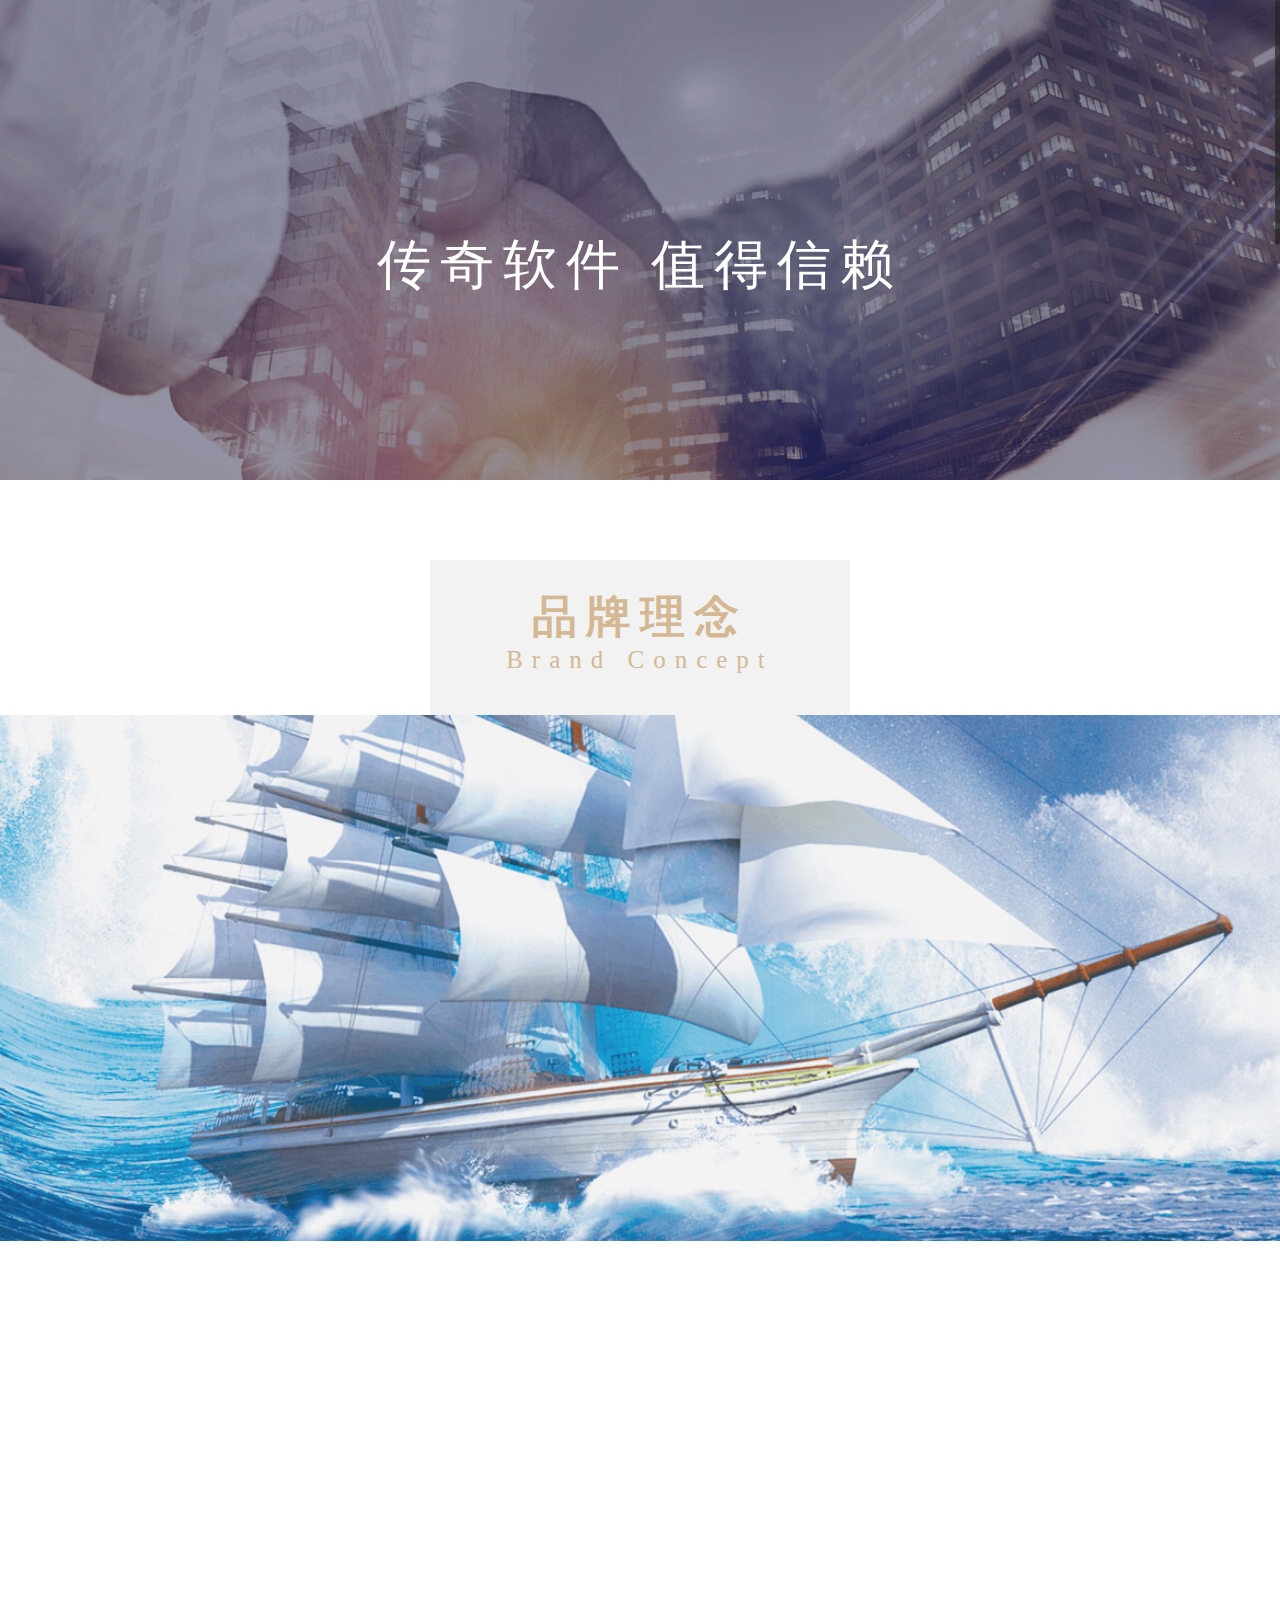
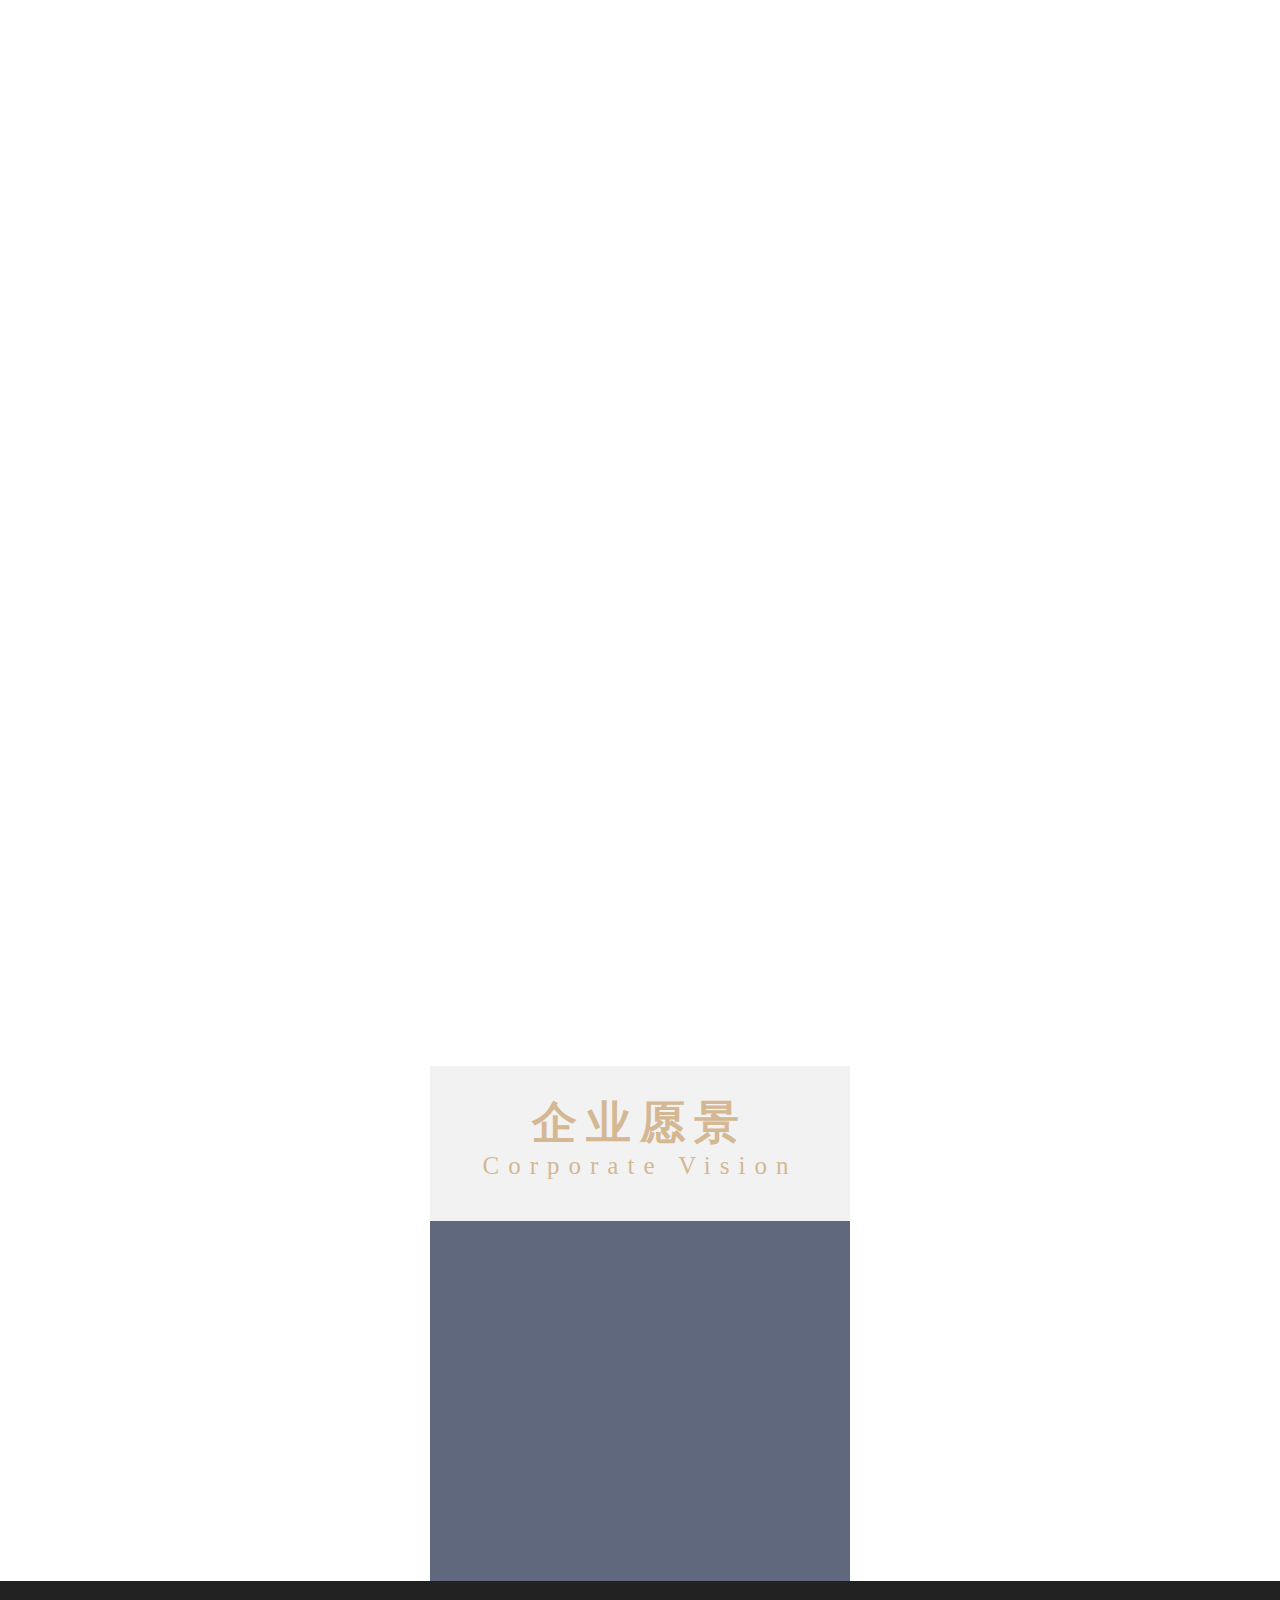
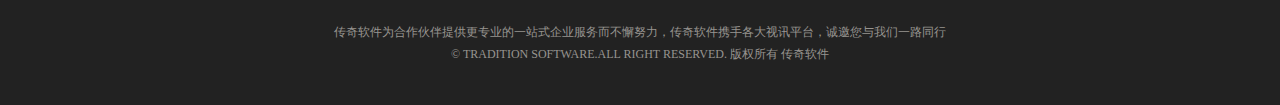
==== commit a37ce94f: "mod" ====
--- a/about.html
+++ b/about.html
@@ -27,7 +27,7 @@
         <div class="navbar anvbar-custom navbar-default navbar-fixed-top" role="navigation"></div>
         <section id="about">
             <div class="inpagetitlebanner abouttitlebanner">
-                <div class="wow fadeInRight titlebannertxt">传奇软件 值得信赖</div>
+                <div class="wow fadeInUp titlebannertxt">传奇软件 值得信赖</div>
             </div>
             <section>
                 <div class="titlebox">
@@ -36,13 +36,13 @@
                     </h1>
                 </div>
                 <div class="rowbox">
-                    <div class="img aboutpic_01">
-                        <img src="images/about_01.jpg" alt="">
+                    <div class="img">
+                        <img class="wow bgfadein" src="images/about_01.jpg" alt="">
                     </div>
                     <article>
                         <div class="txtbox">
-                            <div class="title">上善若水 厚德载物</div>
-                            <div class="txt">
+                            <div class="title wow fadeInUp">上善若水 厚德载物</div>
+                            <div class="txt wow fadeInUp" data-wow-delay="0.2s" >
                                 传奇软件一直为博彩行业健康有序发展而不断努力，<br/>
                                 为我们的客户提供专业网站管理，<br/>
                                 便捷易操作的后台系统，以及全新的代理模式，<br/>
@@ -54,16 +54,17 @@
                                 我们将一如既往重视客户的反馈及需求，坚持不断创新，<br/>
                                 实现客户所想、玩家所需，朝多元化娱乐服务平台发展
                             </div>
-                            <div class="txtline"></div> 
+                            <div class="txtline wow fadeInUp" data-wow-delay="0.2s"></div>
                         </div>
                         
                     </article>
                 </div>
-                <div class="rowbox">
+                <div class="titlebox midtitlebox"></div>
+                <div class="rowbox rowbox-reverse">
                     <article>
                         <div class="txtbox lefttxtbox">
-                            <div class="title">专业的团队</div>
-                            <div class="txt">
+                            <div class="title wow fadeInUp">专业的团队</div>
+                            <div class="txt wow fadeInUp" data-wow-delay="0.1s">
                                 传奇软件一直致力于打造一支专业的团队，从而为我们的客户提供更多优质的服务，打造专属您的游戏平台
                                 <ul class="list">
                                     <li>公司现有一支专业的团队，从产品到开发再到测试，每一个环节都严格把关，只为打磨一款更具包容性的游戏服务平台；</li>
@@ -71,24 +72,26 @@
                                     <li>专业的运营团队，为您的网站运营保驾护航；</li>
                                 </ul>
                             </div>
-                            <div class="txtline"></div>
+                            <div class="txtline wow fadeInUp" data-wow-delay="0.2s"></div>
                         </div>
                         
                     </article>
                     <div class="img">
-                        <img src="images/about_02.jpg" alt="">
+                        <img class="wow bgfadein" src="images/about_02.jpg" alt="">
                     </div>
                 </div>
             </section>
             <section>
-                <div class="titlebox">
+                <div class="titlebox bigtitlebox">
                     <h1 class="title parttitle">企业愿景
                         <div class="stitle">Corporate Vision </div>
                     </h1>
                 </div>
-                <div class="rowbox">
+                <div class="inpagetitlebanner aboutendbanner">
                     <div class="title">
-                        引领博彩行业的健康稳定发展<br/>打造全球最大的一站式游戏服务平台
+                        <div class="wow fadeInUp">
+                            引领博彩行业的健康稳定发展<br/>打造全球最大的一站式游戏服务平台
+                        </div>
                     </div>
                 </div>
             </section>
@@ -109,73 +112,7 @@
 <script src="js/jquery.nicescroll.min.js"></script>
 <script src="js/wow.min.js"></script>
 <script src="js/jquery.colorbox.js"></script>
-<script src="js/vue.js "></script>
-<script src="js/data.js "></script>
 <script src="js/slick.js "></script>
 <script src="js/script.js"></script>
-<script>
-    var newsBanner;
-    var Newsmodal = false;
-
-    function ShowLightBox(light_box, boxModal) {
-        document.getElementById(light_box).style.display = 'block';
-        document.getElementById('fade').style.display = 'block';
-        newsBanner = light_box;
-        if (boxModal)
-            Newsmodal = true;
-        else Newsmodal = false;
-
-    }
-
-    function HideLightBox() {
-        if (document.getElementById(newsBanner)) {
-            document.getElementById(newsBanner).style.display = 'none';
-            document.getElementById('fade').style.display = 'none';
-            newsBanner = '';
-        }
-    }
-    /*$(function(){
-    	if(!getCookies("cancelAlert2")){
-    	 initoutalertbox_fn0();
-    	 addCookie("cancelAlert2","1",1);
-       }
-    })*/
-    
-    $(".searchbtn_mb,.prepage").click(function () {
-            $(".searchbox_mb").toggleClass("searchactive");
-        });
-    $(".alertinfbox").click(function () {
-        setTimeout('initoutalertbox_fn0()', 50) ;
-    	;
-    });
-    $(".alertinfbox1").click(function () {
-        setTimeout('initoutalertbox_fn1()', 50);
-    });
-    
-    function initoutalertbox_fn0(){
-        var alertboxw = $(window).width();
-        if (alertboxw > 1200) { alertboxw = 1200; }
-        var $form = $("#alertbox");
-        $.colorbox({
-            //iframe: true,
-            inline: true,
-            href: $form,
-            width: alertboxw, //燈箱中間區塊的寬度
-            fixed: true
-        });
-    }
-    function initoutalertbox_fn1() {
-        var alertboxw = $(window).width();
-        if (alertboxw > 1200) { alertboxw = 1200; }
-        var $form = $("#alertbox1");
-        $.colorbox({
-            //iframe: true,
-            inline: true,
-            href: $form,
-            width: alertboxw, //燈箱中間區塊的寬度
-            fixed: true
-        });
-    }
-</script>
 
 </html>
--- a/stylesheets/style.css
+++ b/stylesheets/style.css
@@ -2973,18 +2973,18 @@
   left: 0;
   width: 100%;
   height: 100%;
-  -webkit-animation: opacitylight 3s infinite ease-out;
-  -moz-animation: opacitylight 3s infinite ease-out;
-  -ms-animation: opacitylight 3s infinite ease-out;
-  -o-animation: opacitylight 3s infinite ease-out;
-  animation: opacitylight 3s infinite ease-out;
+  -webkit-animation: opacitylight 3s infinite ease-in-out;
+  -moz-animation: opacitylight 3s infinite ease-in-out;
+  -ms-animation: opacitylight 3s infinite ease-in-out;
+  -o-animation: opacitylight 3s infinite ease-in-out;
+  animation: opacitylight 3s infinite ease-in-out;
 }
 @-webkit-keyframes opacitylight {
   0% {
     opacity: 0;
   }
   50% {
-    opacity: .3;
+    opacity: .4;
   }
   100% {
     opacity: 0;
@@ -2995,7 +2995,7 @@
     opacity: 0;
   }
   50% {
-    opacity: .3;
+    opacity: .4;
   }
   100% {
     opacity: 0;
@@ -3006,7 +3006,7 @@
     opacity: 0;
   }
   50% {
-    opacity: .3;
+    opacity: .4;
   }
   100% {
     opacity: 0;
@@ -3017,7 +3017,7 @@
     opacity: 0;
   }
   50% {
-    opacity: .3;
+    opacity: .4;
   }
   100% {
     opacity: 0;
@@ -3196,80 +3196,299 @@
   margin: 0 auto;
 }
 /* line 2290, ../sass/style.scss */
+#about .midtitlebox {
+  padding-top: 60px;
+}
+@media screen and (min-width: 0) and (max-width: 1280px) {
+  /* line 2290, ../sass/style.scss */
+  #about .midtitlebox {
+    display: none;
+  }
+}
+/* line 2296, ../sass/style.scss */
 #about .titlebox {
   width: 20%;
   min-width: 420px;
   background: #F2F2F2;
   margin: 0 auto;
 }
-/* line 2295, ../sass/style.scss */
+@media screen and (min-width: 0) and (max-width: 768px) {
+  /* line 2296, ../sass/style.scss */
+  #about .titlebox {
+    min-width: auto;
+    width: 100%;
+  }
+  /* line 2304, ../sass/style.scss */
+  #about .titlebox .title {
+    margin-top: 0;
+  }
+}
+/* line 2308, ../sass/style.scss */
 #about .titlebox .title {
   color: #D4B893;
   padding: 35px 0;
   margin-bottom: 0;
 }
-/* line 2299, ../sass/style.scss */
+/* line 2312, ../sass/style.scss */
 #about .titlebox .title .stitle {
   font-size: 25px;
   line-height: 40px;
   font-weight: 100;
 }
-/* line 2306, ../sass/style.scss */
+/* line 2319, ../sass/style.scss */
 #about .rowbox {
   width: 100%;
   -webkit-align-items: center;
   -ms-flex-align: center;
   align-items: center;
 }
-/* line 2311, ../sass/style.scss */
+/* line 2324, ../sass/style.scss */
 #about .rowbox .img {
   width: calc(50% + 210px);
-}
-/* line 2313, ../sass/style.scss */
+  overflow: hidden;
+}
+/* line 2327, ../sass/style.scss */
 #about .rowbox .img img {
   width: 100%;
   vertical-align: middle;
 }
-/* line 2318, ../sass/style.scss */
+/* line 2332, ../sass/style.scss */
 #about .rowbox article {
   width: calc(50% - 210px);
   color: #333333;
   padding: 0 2%;
 }
-/* line 2321, ../sass/style.scss */
+/* line 2335, ../sass/style.scss */
 #about .rowbox article .txtbox {
-  max-width: 400px;
-}
-/* line 2324, ../sass/style.scss */
+  width: 400px;
+}
+/* line 2338, ../sass/style.scss */
 #about .rowbox article .lefttxtbox {
   position: relative;
   left: calc(100% - 400px);
 }
-/* line 2328, ../sass/style.scss */
+/* line 2342, ../sass/style.scss */
 #about .rowbox article .title {
   font-size: 36px;
   font-weight: 900;
 }
-/* line 2332, ../sass/style.scss */
+/* line 2346, ../sass/style.scss */
 #about .rowbox article .txt {
   padding-top: 30px;
   padding-bottom: 45px;
   font-size: 14px;
-}
-/* line 2337, ../sass/style.scss */
+  line-height: 20px;
+}
+/* line 2352, ../sass/style.scss */
+#about .rowbox article .txt .list li {
+  margin-top: 20px;
+}
+/* line 2354, ../sass/style.scss */
+#about .rowbox article .txt .list li:before {
+  content: "•";
+  color: #D4B893;
+}
+@media screen and (min-width: 0) and (max-width: 768px) {
+  /* line 2354, ../sass/style.scss */
+  #about .rowbox article .txt .list li:before {
+    content: "";
+  }
+}
+/* line 2364, ../sass/style.scss */
 #about .rowbox article .txtline {
   width: 100px;
   height: 6px;
   background: #BFBFBF;
-}
-
+  margin-bottom: 5%;
+}
+@media screen and (min-width: 0) and (max-width: 1280px) {
+  /* line 2319, ../sass/style.scss */
+  #about .rowbox {
+    text-align: center;
+    -webkit-flex-direction: column;
+    -ms-flex-direction: column;
+    flex-direction: column;
+  }
+  /* line 2376, ../sass/style.scss */
+  #about .rowbox article {
+    width: 100%;
+  }
+  /* line 2377, ../sass/style.scss */
+  #about .rowbox article .txtbox {
+    width: 100%;
+    margin-top: 5%;
+  }
+  /* line 2378, ../sass/style.scss */
+  #about .rowbox article .lefttxtbox {
+    left: 0;
+  }
+  /* line 2380, ../sass/style.scss */
+  #about .rowbox .img {
+    width: 100%;
+  }
+  /* line 2381, ../sass/style.scss */
+  #about .rowbox .txtline {
+    margin: 0 auto;
+  }
+}
+@media screen and (min-width: 0) and (max-width: 1280px) {
+  /* line 2386, ../sass/style.scss */
+  #about .rowbox-reverse {
+    -webkit-flex-direction: column;
+    -ms-flex-direction: column;
+    flex-direction: column-reverse;
+  }
+}
+/* line 2393, ../sass/style.scss */
+#about .aboutendbanner {
+  background-image: url(../images/about_03.jpg);
+  min-height: 360px;
+  background-position: bottom center;
+  background-size: auto 500px;
+  display: -webkit-flex;
+  display: flex;
+  align-items: center;
+  -webkit-align-items: center;
+  padding-top: 0;
+  -webkit-justify-content: center;
+  -ms-flex-pack: center;
+  justify-content: center;
+}
+/* line 2403, ../sass/style.scss */
+#about .aboutendbanner .title {
+  width: 30%;
+  min-width: 420px;
+  height: 100%;
+  background: rgba(5, 18, 50, 0.64);
+  min-height: 360px;
+  -webkit-align-items: center;
+  -ms-flex-align: center;
+  align-items: center;
+  display: -webkit-flex;
+  display: -ms-flexbox;
+  display: flex;
+  color: #FFFFFF;
+  font-size: 25px;
+  text-align: center;
+  letter-spacing: 0;
+  line-height: 50px;
+  font-weight: 100;
+}
+@media screen and (min-width: 0) and (max-width: 768px) {
+  /* line 2403, ../sass/style.scss */
+  #about .aboutendbanner .title {
+    min-width: 100%;
+    font-size: 20px;
+  }
+}
+/* line 2425, ../sass/style.scss */
+#about .aboutendbanner .title > div {
+  width: 100%;
+}
+@media screen and (min-width: 0) and (max-width: 768px) {
+  /* line 2393, ../sass/style.scss */
+  #about .aboutendbanner {
+    min-height: 150px;
+  }
+}
+/* line 2433, ../sass/style.scss */
+#about .bigtitlebox {
+  width: 30%;
+}
+@media screen and (min-width: 0) and (max-width: 768px) {
+  /* line 2433, ../sass/style.scss */
+  #about .bigtitlebox {
+    width: 100%;
+  }
+}
+
+/* line 2440, ../sass/style.scss */
+.bgfadein {
+  -webkit-animation: bgfadein 2s linear;
+  -moz-animation: bgfadein 2s linear;
+  -ms-animation: bgfadein 2s linear;
+  -o-animation: bgfadein 2s linear;
+  animation: bgfadein 2s linear;
+}
+@-webkit-keyframes bgfadein {
+  0% {
+    opacity: 0;
+    -webkit-transform: scale(1.1);
+    -moz-transform: scale(1.1);
+    -ms-transform: scale(1.1);
+    -o-transform: scale(1.1);
+    transform: scale(1.1);
+  }
+  100% {
+    opacity: 1;
+    -webkit-transform: scale(1);
+    -moz-transform: scale(1);
+    -ms-transform: scale(1);
+    -o-transform: scale(1);
+    transform: scale(1);
+  }
+}
+@-moz-keyframes bgfadein {
+  0% {
+    opacity: 0;
+    -webkit-transform: scale(1.1);
+    -moz-transform: scale(1.1);
+    -ms-transform: scale(1.1);
+    -o-transform: scale(1.1);
+    transform: scale(1.1);
+  }
+  100% {
+    opacity: 1;
+    -webkit-transform: scale(1);
+    -moz-transform: scale(1);
+    -ms-transform: scale(1);
+    -o-transform: scale(1);
+    transform: scale(1);
+  }
+}
+@-o-keyframes bgfadein {
+  0% {
+    opacity: 0;
+    -webkit-transform: scale(1.1);
+    -moz-transform: scale(1.1);
+    -ms-transform: scale(1.1);
+    -o-transform: scale(1.1);
+    transform: scale(1.1);
+  }
+  100% {
+    opacity: 1;
+    -webkit-transform: scale(1);
+    -moz-transform: scale(1);
+    -ms-transform: scale(1);
+    -o-transform: scale(1);
+    transform: scale(1);
+  }
+}
+@keyframes bgfadein {
+  0% {
+    opacity: 0;
+    -webkit-transform: scale(1.1);
+    -moz-transform: scale(1.1);
+    -ms-transform: scale(1.1);
+    -o-transform: scale(1.1);
+    transform: scale(1.1);
+  }
+  100% {
+    opacity: 1;
+    -webkit-transform: scale(1);
+    -moz-transform: scale(1);
+    -ms-transform: scale(1);
+    -o-transform: scale(1);
+    transform: scale(1);
+  }
+}
 /*scroll*/
-/* line 2346, ../sass/style.scss */
+/* line 2454, ../sass/style.scss */
 #ascrail2000 {
   z-index: 100 !important;
 }
 
-/* line 2349, ../sass/style.scss */
+/* line 2457, ../sass/style.scss */
 .rowbox {
   width: 100%;
   display: -webkit-flex;
@@ -3277,20 +3496,20 @@
   display: flex;
   flex-wrap: wrap;
 }
-/* line 2355, ../sass/style.scss */
+/* line 2463, ../sass/style.scss */
 .rowbox li {
   -webkit-align-items: center;
   -ms-flex-align: center;
   align-items: center;
 }
 
-/* line 2361, ../sass/style.scss */
+/* line 2469, ../sass/style.scss */
 .maintext {
   margin: auto;
   text-align: center;
   z-index: 1;
 }
-/* line 2366, ../sass/style.scss */
+/* line 2474, ../sass/style.scss */
 .maintext:hover:before, .maintext:hover:after {
   -webkit-transform: scale(0.8) rotate(45deg);
   -moz-transform: scale(0.8) rotate(45deg);
@@ -3298,7 +3517,7 @@
   -o-transform: scale(0.8) rotate(45deg);
   transform: scale(0.8) rotate(45deg);
 }
-/* line 2370, ../sass/style.scss */
+/* line 2478, ../sass/style.scss */
 .maintext:before, .maintext:after {
   position: absolute;
   content: "";
@@ -3315,7 +3534,7 @@
   -o-transform: rotate(45deg);
   transform: rotate(45deg);
 }
-/* line 2383, ../sass/style.scss */
+/* line 2491, ../sass/style.scss */
 .maintext:before {
   left: calc(50% - 45vmin);
   -webkit-transition: all 0.8s;
@@ -3324,7 +3543,7 @@
   -o-transition: all 0.8s;
   transition: all 0.8s;
 }
-/* line 2387, ../sass/style.scss */
+/* line 2495, ../sass/style.scss */
 .maintext:after {
   left: calc(50% - 55vmin);
   -webkit-transition: all 0.5s;
@@ -3333,7 +3552,7 @@
   -o-transition: all 0.5s;
   transition: all 0.5s;
 }
-/* line 2391, ../sass/style.scss */
+/* line 2499, ../sass/style.scss */
 .maintext h1 {
   font-size: 65px;
   font-size: 7vmin;
@@ -3344,7 +3563,7 @@
   margin-bottom: 20px;
 }
 @media screen and (min-width: 0) and (max-width: 768px) {
-  /* line 2391, ../sass/style.scss */
+  /* line 2499, ../sass/style.scss */
   .maintext h1 {
     font-size: 40px;
     font-size: 10vmin;
@@ -3352,69 +3571,69 @@
     line-height: 20vmin;
   }
 }
-/* line 2405, ../sass/style.scss */
+/* line 2513, ../sass/style.scss */
 .maintext h1 span {
   font-size: 80px;
   font-size: 8vmin;
   font-weight: 900;
 }
 @media screen and (min-width: 0) and (max-width: 768px) {
-  /* line 2405, ../sass/style.scss */
+  /* line 2513, ../sass/style.scss */
   .maintext h1 span {
     font-size: 55px;
     font-size: 15vmin;
   }
 }
-/* line 2415, ../sass/style.scss */
+/* line 2523, ../sass/style.scss */
 .maintext .stxt {
   font-weight: 900;
 }
 
-/* line 2419, ../sass/style.scss */
+/* line 2527, ../sass/style.scss */
 .lightbg {
   color: #333;
 }
-/* line 2421, ../sass/style.scss */
+/* line 2529, ../sass/style.scss */
 .lightbg .stitle {
   color: #333;
 }
-/* line 2424, ../sass/style.scss */
+/* line 2532, ../sass/style.scss */
 .lightbg .stxt {
   color: #666;
 }
-/* line 2427, ../sass/style.scss */
+/* line 2535, ../sass/style.scss */
 .lightbg a.scroll_light {
   color: #d4b893;
 }
-/* line 2429, ../sass/style.scss */
+/* line 2537, ../sass/style.scss */
 .lightbg a.scroll_light span.arrow {
   border-left: 4px solid #d4b893;
   border-bottom: 4px solid #d4b893;
 }
 
-/* line 2436, ../sass/style.scss */
+/* line 2544, ../sass/style.scss */
 .darkbg .stitle {
   color: #fffffb;
 }
-/* line 2439, ../sass/style.scss */
+/* line 2547, ../sass/style.scss */
 .darkbg .stxt {
   color: #fff;
 }
-/* line 2442, ../sass/style.scss */
+/* line 2550, ../sass/style.scss */
 .darkbg h1.parttitle {
   color: #fff;
 }
-/* line 2445, ../sass/style.scss */
+/* line 2553, ../sass/style.scss */
 .darkbg a.scroll_light {
   color: #fff;
 }
-/* line 2447, ../sass/style.scss */
+/* line 2555, ../sass/style.scss */
 .darkbg a.scroll_light span.arrow {
   border-left: 4px solid #fff;
   border-bottom: 4px solid #fff;
 }
 
-/* line 2453, ../sass/style.scss */
+/* line 2561, ../sass/style.scss */
 #canvas {
   position: absolute;
   top: 0;
@@ -3422,7 +3641,7 @@
 }
 
 /*footer*/
-/* line 2459, ../sass/style.scss */
+/* line 2567, ../sass/style.scss */
 footer {
   background-color: #222;
   padding: 20px 15px;
@@ -3434,14 +3653,14 @@
   z-index: 10;
 }
 @media screen and (min-width: 0) and (max-width: 1024px) {
-  /* line 2459, ../sass/style.scss */
+  /* line 2567, ../sass/style.scss */
   footer {
     padding: 10px;
   }
 }
 
 /*totop*/
-/* line 2473, ../sass/style.scss */
+/* line 2581, ../sass/style.scss */
 .toTop span {
   position: fixed;
   bottom: 66px;
@@ -3462,24 +3681,24 @@
   -o-transition: all 0.5s;
   transition: all 0.5s;
 }
-/* line 2488, ../sass/style.scss */
+/* line 2596, ../sass/style.scss */
 .toTop span:hover {
   opacity: 0.9;
 }
-/* line 2491, ../sass/style.scss */
+/* line 2599, ../sass/style.scss */
 .toTop span p {
   border-radius: 50%;
   text-align: center;
   width: 50px;
   height: 50px;
 }
-/* line 2496, ../sass/style.scss */
+/* line 2604, ../sass/style.scss */
 .toTop span p::before {
   position: relative;
   line-height: 50px;
   top: -5px;
 }
-/* line 2502, ../sass/style.scss */
+/* line 2610, ../sass/style.scss */
 .toTop span .arrow {
   -webkit-transform: rotate(135deg);
   -moz-transform: rotate(135deg);
